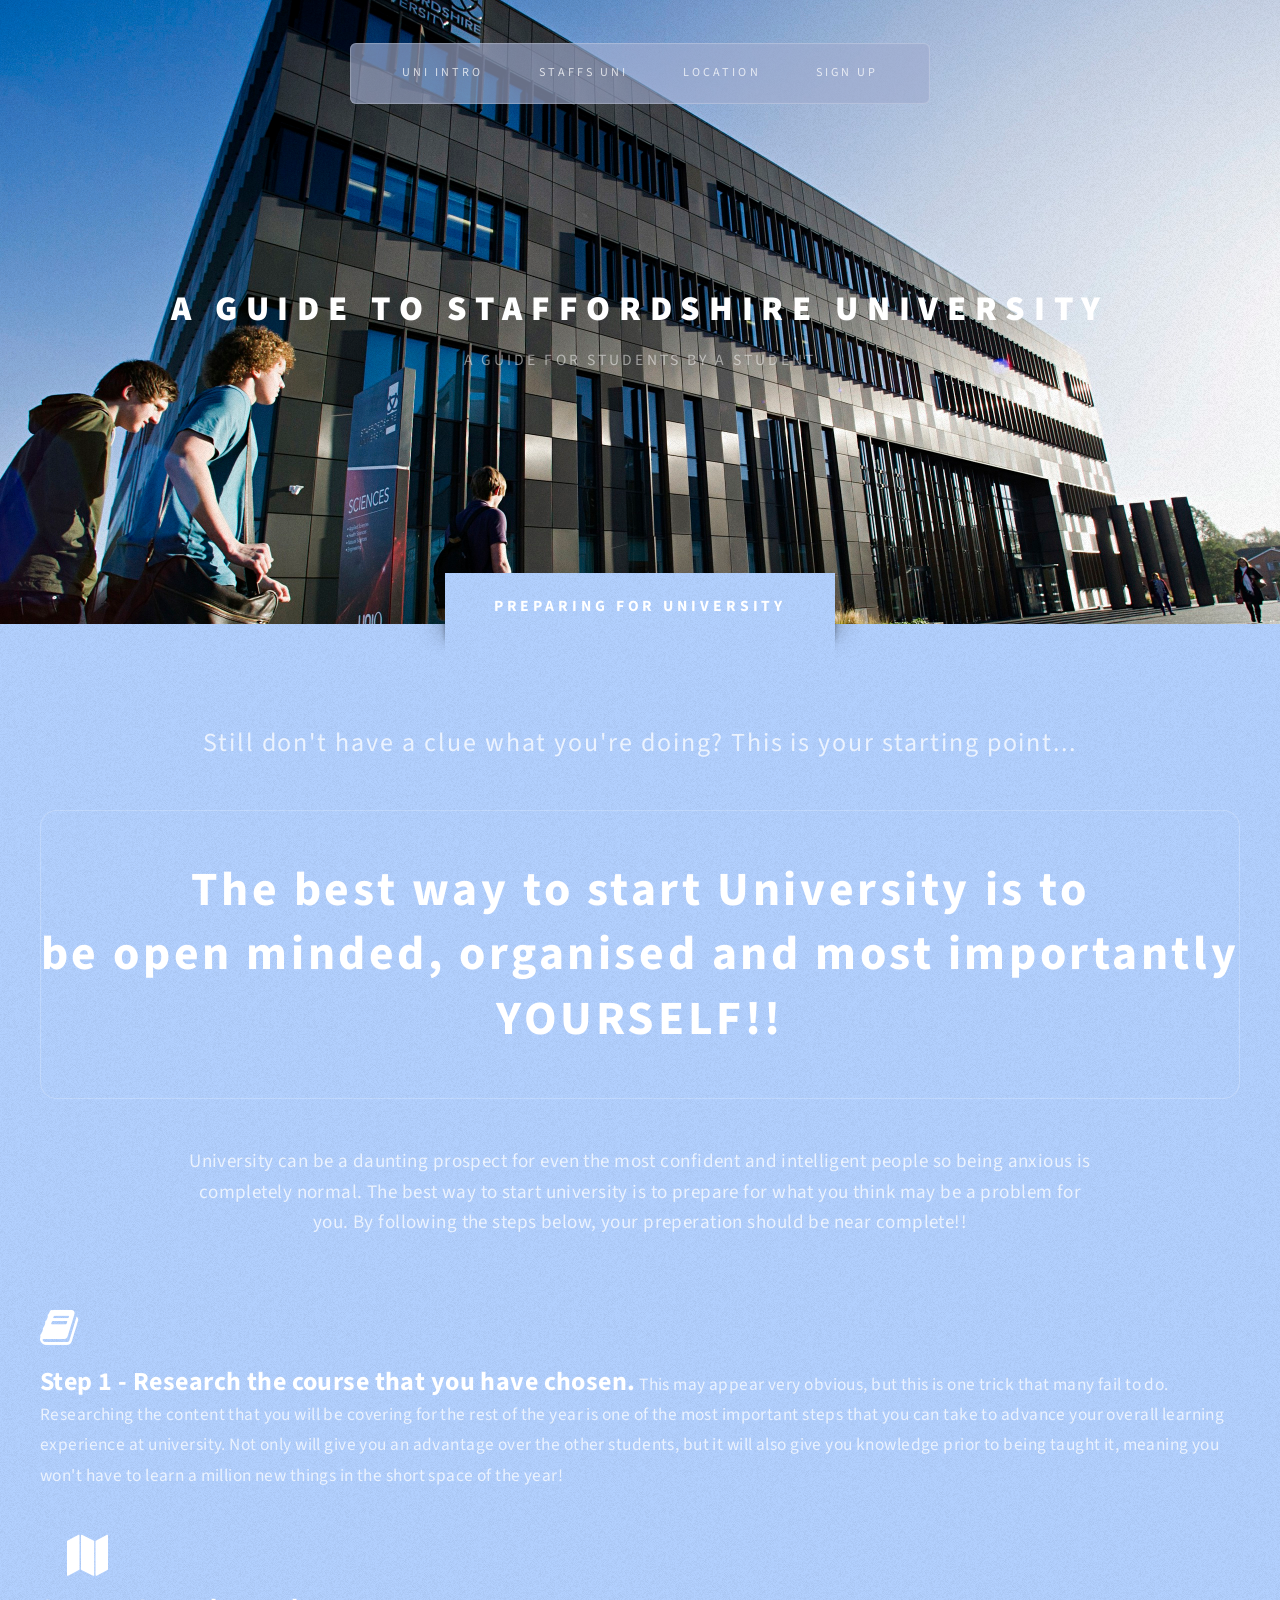
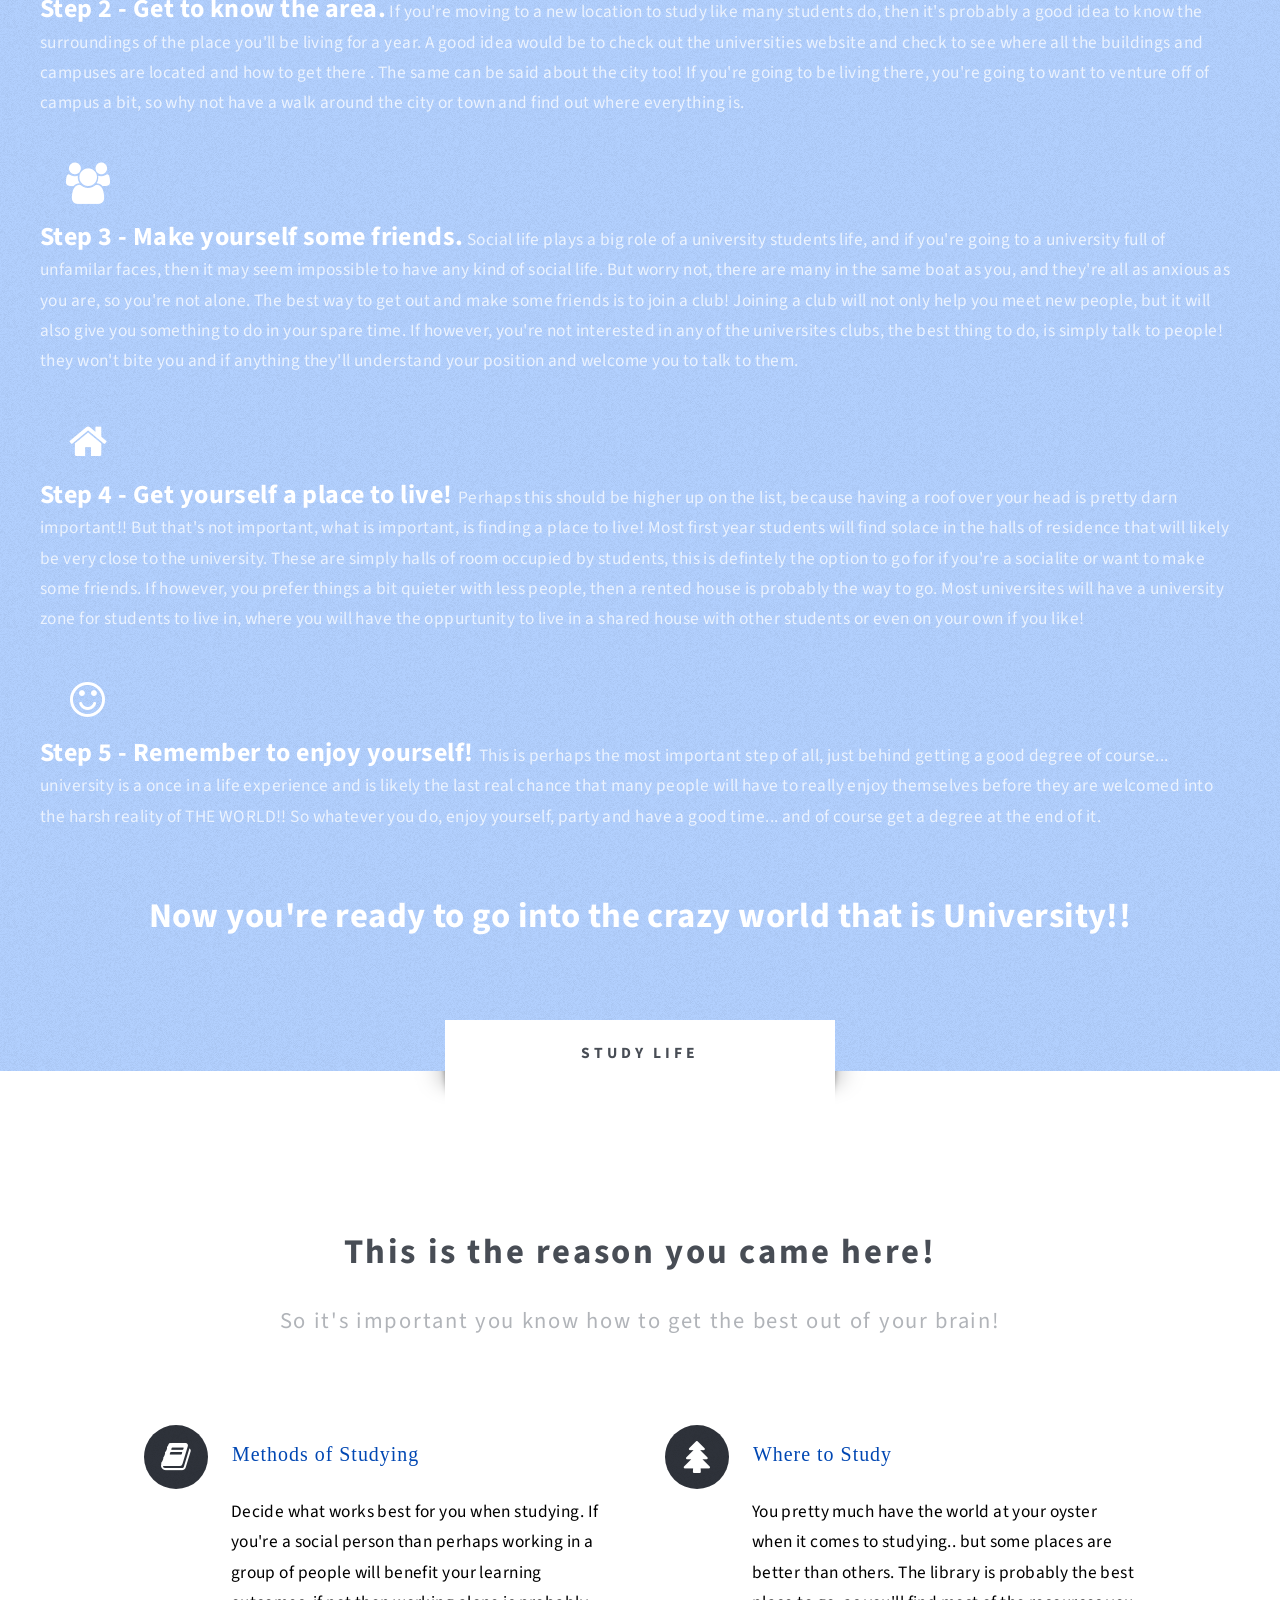
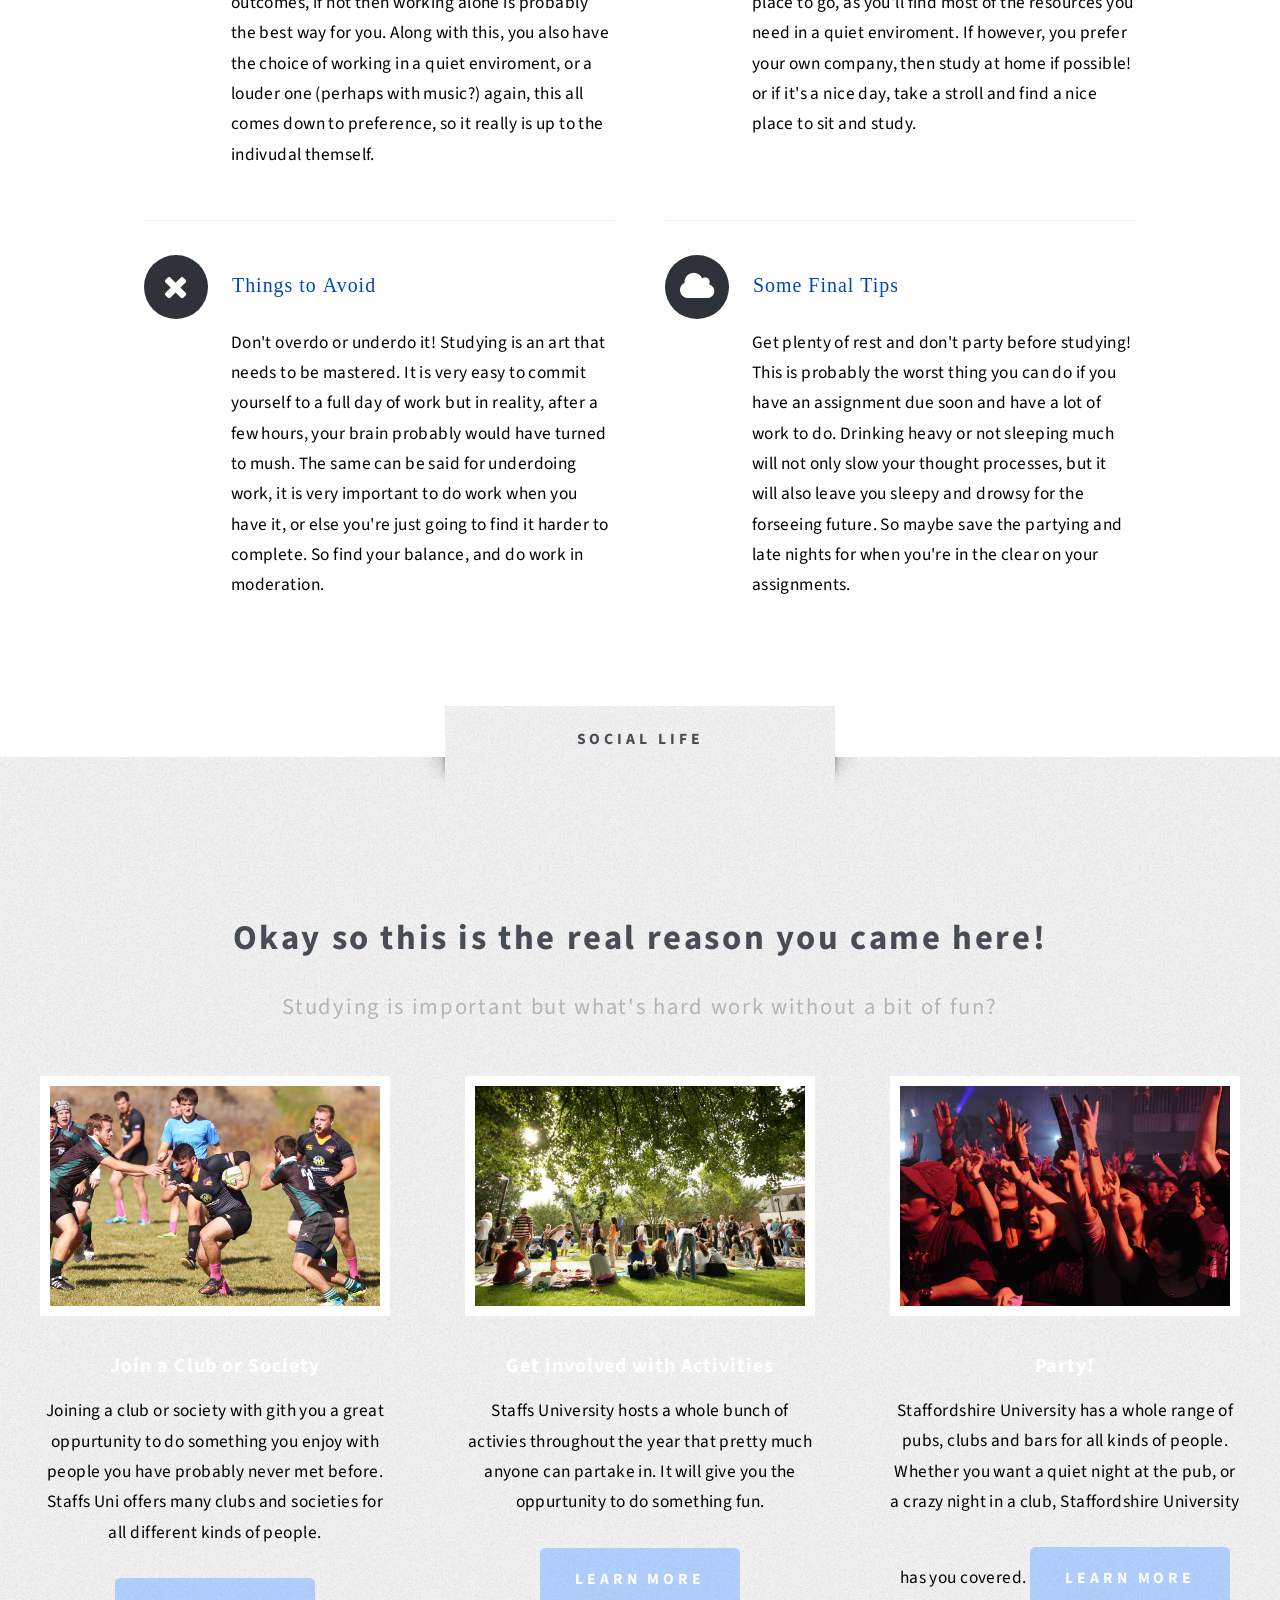
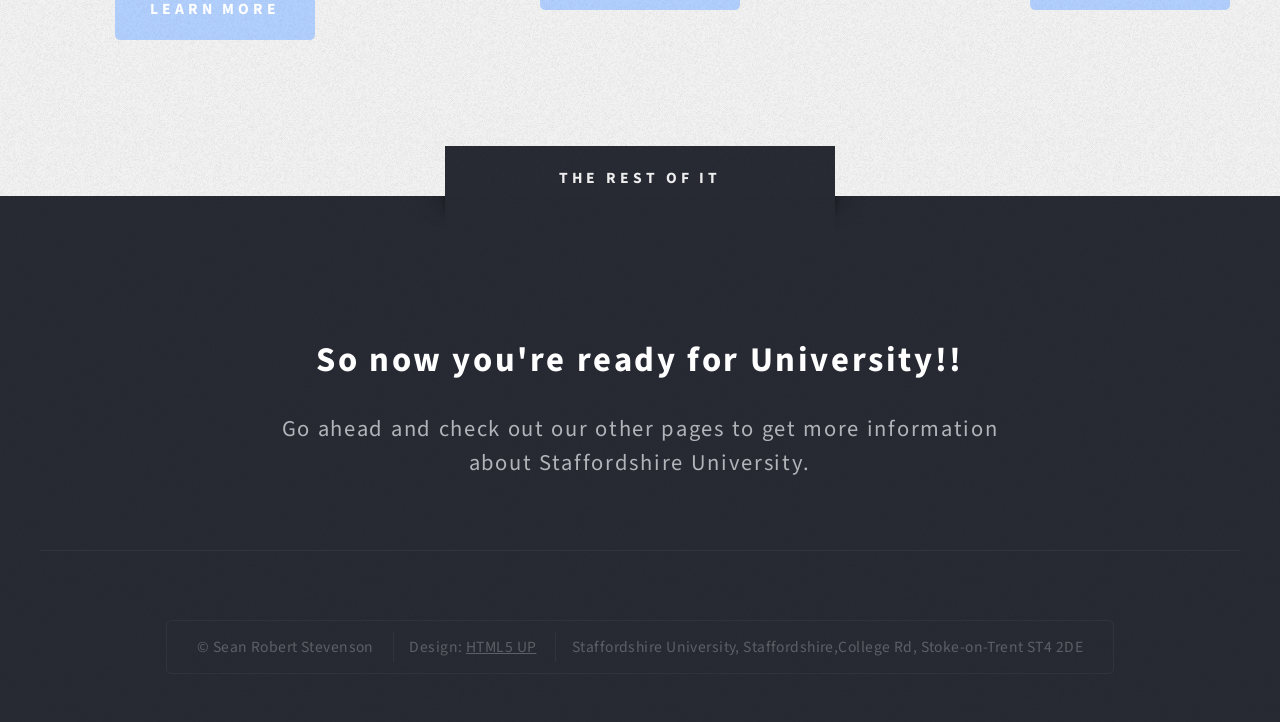
==== index.html @ d3ebfc3c "new stuff" ====
<!DOCTYPE HTML>
<!--
	Escape Velocity by HTML5 UP
	html5up.net | @ajlkn
	Free for personal and commercial use under the CCA 3.0 license (html5up.net/license)
-->
<html>
	<head>
		<title>A Guide to University</title>
		<meta charset="utf-8" />
		
		<meta name="apple-mobile-web-app-title" content="Short Title" />
		<link rel="apple-touch-icon" sizes="57x57" href="images/favicon/apple-icon-57x57.png">
		<link rel="apple-touch-icon" sizes="60x60" href="images/favicon/apple-icon-60x60.png">
		<link rel="apple-touch-icon" sizes="72x72" href="images/favicon/apple-icon-72x72.png">
		<link rel="apple-touch-icon" sizes="76x76" href="images/favicon/apple-icon-76x76.png">
		<link rel="apple-touch-icon" sizes="114x114" href="images/favicon/apple-icon-114x114.png">
		<link rel="apple-touch-icon" sizes="120x120" href="images/favicon/apple-icon-120x120.png">
		<link rel="apple-touch-icon" sizes="144x144" href="images/favicon/apple-icon-144x144.png">
		<link rel="apple-touch-icon" sizes="152x152" href="images/favicon/apple-icon-152x152.png">
		<link rel="apple-touch-icon" sizes="180x180" href="images/favicon/apple-icon-180x180.png">
		<link rel="icon" type="image/png" sizes="192x192"  href="images/favicon/android-icon-192x192.png">
		<link rel="icon" type="image/png" sizes="32x32" href="images/favicon/favicon-32x32.png">
		<link rel="icon" type="image/png" sizes="96x96" href="images/favicon/favicon-96x96.png">
		<link rel="icon" type="image/png" sizes="16x16" href="images/favicon/favicon-16x16.png">
		
		<link rel="icon" type="image/png" sizes="16x16" href="images/favicon/ic_launcher-1x.png">
		<link rel="icon" type="image/png" sizes="16x16" href="images/favicon/ic_launcher-2x.png">
		<link rel="icon" type="image/png" sizes="16x16" href="images/favicon/ic_launcher-3x.png">
		<link rel="icon" type="image/png" sizes="16x16" href="images/favicon/ic_launcher-4x.png">
		<link rel="icon" type="image/png" sizes="16x16" href="images/favicon/ic_launcher-5x.png">
		<link rel="apple-touch-startup-image" href="/images/favicon/ic_launcher-3x.png">
		<link rel="apple-touch-startup-image" href="/images/favicon/ic_launcher-4x.png">
		<meta name="apple-mobile-web-app-title" content="A guide to Staffs Uni">

		<link rel="manifest" href="images/favicon/manifest.json">
		<meta name="msapplication-TileColor" content="#ffffff">
		<meta name="msapplication-TileImage" content="images/favicon/ms-icon-144x144.png">
		<meta name="theme-color" content="#bdcfed">
		<meta name="viewport" content="width=device-width, initial-scale=1" />
		<!--[if lte IE 8]><script src="assets/js/ie/html5shiv.js"></script><![endif]-->
		<link rel = "stylesheet" href = "assets/css/normalize.css"/>
		<link rel="stylesheet" href="assets/css/main.css" />
		<!--[if lte IE 8]><link rel="stylesheet" href="assets/css/ie8.css" /><![endif]-->
	</head>
	<body class="homepage" onload = "loadUpScreen(100)">
		<div id = "loader-wrapper">
			<div id = "splash">
				<p class = "style1"> Loading your page</p>
				<h3 class = "icon fa fa-spinner fa-pulse fa-3x fa-fw"></h3>
			</div>
		</div>
		<div id="page-wrapper">

			<!-- Header -->
				<div id="header-wrapper" class="wrapper">
					<div id="header">

						<!-- Logo -->
							<div id="logo">
								<h1><a href="index.html">A guide to Staffordshire University</a></h1>
								<p>A guide for students by a student</p>
							</div>

						<!-- Nav -->
							<nav id="nav">
								<ul>
									<li class="current"><a href="index.html">Uni Intro</a></li>
									<li><a href="staffs-uni.html">Staffs Uni</a></li>
									<li><a href="right-sidebar.html">Location</a></li>
									<li><a href="sign-up.html">Sign Up</a></li>
								</ul>
							</nav>
					</div>
				</div>

			<!-- Intro -->
				<div id="intro-wrapper" class="wrapper style1">
					<div class="title">Preparing for University</div>
					<section id="intro" class="container">
						<p class="style1">Still don't have a clue what you're doing? This is your starting point...</p>
						<p class="style2">
							The best way to start University is to<br class="mobile-hide" />
							be open minded, organised and most importantly YOURSELF!!
						</p>
						<p class="style3"> University can be a daunting prospect for even the most confident and intelligent people
										   so being anxious is completely normal. The best way to start university is to prepare for what
										   you think may be a problem for you. By following the steps below, your preperation should be near 
										   complete!!</p>
						<ul>
							<h3 class="icon fa fa-book "></h3><li> <strong>Step 1 - Research the course that you have chosen.</strong> This may appear very obvious, but this is one trick
								 that many fail to do. Researching the content that you will be covering for the rest of the year is one 
								 of the most important steps that you can take to advance your overall learning experience at university. Not
								 only will give you an advantage over the other students, but it will also give you knowledge prior to being
								 taught it, meaning you won't have to learn a million new things in the short space of the year!</li>
							<h3 class="icon fa fa-map icon-center"></h3><li> <strong>Step 2 - Get to know the area.</strong> If you're moving to a new location to study like many students do, then
								 it's probably a good idea to know the surroundings of the place you'll be living for a year. A good idea would be 
								 to check out the universities website and check to see where all the buildings and campuses are located and how to get there
							     . The same can be said about the city too! If you're going to be living there, you're going to want to venture off of campus
								 a bit, so why not have a walk around the city or town and find out where everything is.</li>
						   <h3 class="icon fa fa-users icon-center"></h3> <li> <strong> Step 3 - Make yourself some friends.</strong> Social life plays a big role of a university students life, and if you're
								going to a university full of unfamilar faces, then it may seem impossible to have any kind of social life. But worry not, there
								are many in the same boat as you, and they're all as anxious as you are, so you're not alone. The best way to get out and make 
								some friends is to join a club! Joining a club will not only help you meet new people, but it will also give you something to do
								in your spare time. If however, you're not interested in any of the universites clubs, the best thing to do, is simply talk to people!
								they won't bite you and if anything they'll understand your position and welcome you to talk to them. </li>
							<h3 class="icon fa fa-home icon-center"></h3><li> <strong> Step 4 - Get yourself a place to live! </strong> Perhaps this should be higher up on the list, because having a roof over your 
								head is pretty darn important!! But that's not important, what is important, is finding a place to live! Most first year students
								will find solace in the halls of residence that will likely be very close to the university. These are simply halls of room occupied by
								students, this is defintely the option to go for if you're a socialite or want to make some friends. If however, you prefer things a 
								bit quieter with less people, then a rented house is probably the way to go. Most universites will have a university zone for students
								to live in, where you will have the oppurtunity to live in a shared house with other students or even on your own if you like!</li>
							<h3 class="icon fa fa-smile-o icon-center"></h3><li> <strong> Step 5 - Remember to enjoy yourself! </strong> This is perhaps the most important step of all, just behind getting a good degree of course...
								university is a once in a life experience and is likely the last real chance that many people will have to really enjoy themselves before
								they are welcomed into the harsh reality of THE WORLD!! So whatever you do, enjoy yourself, party and have a good time... and of course get 
								a degree at the end of it.</li>			
							<h2> Now you're ready to go into the crazy world that is University!! </h2>
						</ul>
					</section>
				</div>

			<!-- Main -->
				<div class="wrapper style2">
					<div class="title">Study Life</div>
					<div id="main" class="container">

						<!-- Image -->

						<!-- Features -->
							<section id="features">
								<header class="style1">
									<h2>This is the reason you came here!</h2>
									<p>So it's important you know how to get the best out of your brain!</p>
								</header>
								<div class="feature-list">
									<div class="row">
										<div class="6u 12u(mobile)">
											<section>
												<h3 class="icon fa fa-book"  aria-hidden="true">Methods of Studying</h3>
												<p>Decide what works best for you when studying. If you're a social person than perhaps working in a group of people will benefit 
												   your learning outcomes, if not then working alone is probably the best way for you. Along with this, you also have the choice of
												   working in a quiet enviroment, or a louder one (perhaps with music?) again, this all comes down to preference, so it really 
												   is up to the indivudal themself.</p></p>
											</section>
										</div>
										<div class="6u 12u(mobile)">
											<section>
												<h3 class="icon fa fa-tree">Where to Study</h3>
												<p>You pretty much have the world at your oyster when it comes to studying.. but some places are better than others. The library is probably
												   the best place to go, as you'll find most of the resources you need in a quiet enviroment. If however, you prefer your own company, then 
												   study at home if possible! or if it's a nice day, take a stroll and find a nice place to sit and study.</p>
											</section>
										</div>
									</div>
									<div class="row">
										<div class="6u 12u(mobile)">
											<section>
												<h3 class="icon fa fa-times">Things to Avoid</h3>
												<p>Don't overdo or underdo it! Studying is an art that needs to be mastered. It is very easy to commit yourself to a full day of work
												   but in reality, after a few hours, your brain probably would have turned to mush. The same can be said for underdoing work, it is 
												   very important to do work when you have it, or else you're just going to find it harder to complete. So find your balance, and do
												   work in moderation.</p>
											</section>
										</div>
										<div class="6u 12u(mobile)">
											<section>
												<h3 class="icon fa fa-cloud">Some Final Tips</h3>
												<p> Get plenty of rest and don't party before studying! This is probably the worst thing you can do if you have an assignment due soon 
													and have a lot of work to do. Drinking heavy or not sleeping much will not only slow your thought processes, but it will also leave
													you sleepy and drowsy for the forseeing future. So maybe save the partying and late nights for when you're in the clear on your 
													assignments.</p>
											</section>
										</div>
									</div>
								</div>
							</section>

					</div>
				</div>

			<!-- Highlights -->
				<div class="wrapper style3">
					<div class="title">Social Life</div>
					<div id="highlights" class="container">
						<header class="style1">
							<h2>Okay so this is the real reason you came here!</h2>
							<p>Studying is important but what's hard work without a bit of fun?</p>
						</header>
						<div class="row 150%">
							<div class="4u 12u(mobile)">
								<section class="highlight">
									<a href="#" class="image featured"><img src="images/clubs-image.jpg" alt="" /></a>
									<h3><a href="#">Join a Club or Society</a></h3>
									<p> Joining a club or society with gith you a great oppurtunity to do something you enjoy with people you have probably never
									met before. Staffs Uni offers many clubs and societies for all different kinds of people.  
									<a class="button style1 read-more-show hide learnButton" href = "#">Learn More</a>								
									<span class = "read-more-content">Staffordshire University offers a whole range of clubs for anyone and everyone. If you are a sporty person, then we have 
										you covered with clubs such as MMA, football, hockey, rugby, American football and loads more! If however you're more of 
										a social person or just looking to make friends, then societies such as RAMS, Theme park society and the Cosplay society 
										will be right up your street.
									<a class="button style1 read-more-hide hide learnButton" href = "#">Learn Less</a>
									</span>
									</p>
									
								</section>
							</div>
							<div class="4u 12u(mobile)">
								<section class="highlight">
									<a href="#" class="image featured"><img src="images/activities-image.jpg" alt="" /></a>
									<h3><a href="#">Get involved with Activities</a></h3>
									<p>Staffs University hosts a whole bunch of activies throughout the year that pretty much anyone can partake in. It will give you 
									   the oppurtunity to do something fun.		   					
									   <a class="button style1 read-more-show hide learnButton" href = "#">Learn More</a>
									    <span class = "read-more-content">There is always something going on at Staffs Uni, whether it be a charity event or a fun day, there's an activity for everyone.
										Some activities include Action day, Staffs Fringe festival and many more which will allow you to let your hair down and enjoy
										some of Staffs finest events and activities.
										<a class="button style1 read-more-hide hide learnButton" href = "#">Learn Less</a>
									</span>
									</p>
								</section>
							</div>
							<div class="4u 12u(mobile)">
								<section class="highlight">
									<a href="#" class="image featured"><img src="images/party-image.jpg" alt="" /></a>
									<h3><a href="#">Party!</a></h3>
									
									<p>Staffordshire University has a whole range of pubs, clubs and bars for all kinds of people. Whether you want a quiet night at 
									   the pub, or a crazy night in a club, Staffordshire University has you covered.
									<a class="button style1 read-more-show hide learnButton" href = "#">Learn More</a>
									<span class = "read-more-content">Whether you'd like to stay on campus or venture into Hanley, Staffordshire Uni is a great place to party! Here on Stoke campus,
										you can hit the club of LRV where you'll find many more students, or perhaps the ember lounge, if you want a bit of a quieter night.
										If however, you want a change of scenery, then why not try some of the clubs that Hanley has to offer such as the Sugarmill, Friction,
										the Beach and Chicago's. 
									<a class="button style1 read-more-hide hide learnButton" href = "#">Learn Less</a>
									
									</span>
									</p>
								</section>
								
							</div>
						</div>
					</div>
				</div>

			<!-- Footer -->
				<div id="footer-wrapper" class="wrapper">
					<div class="title">The Rest Of It</div>
					<div id="footer" class="container">
						<header class="style1">
							<h2>So now you're ready for University!!</h2>
							<p>
								Go ahead and check out our other pages to get more information<br />
								about Staffordshire University.
							</p>
						</header>
					
						<hr />
					</div>
					<div id="copyright">
						<ul>
							<li>&copy; Sean Robert Stevenson</li>
							<li>Design: <a href="http://html5up.net">HTML5 UP</a></li>
							<li> Staffordshire University, Staffordshire,College Rd, Stoke-on-Trent ST4 2DE</li>
						</ul>	
					</div>
				</div>

		</div>

		<!-- Scripts -->

			<script src="assets/js/jquery.min.js"></script>
			<script src="assets/js/jquery.dropotron.min.js"></script>
			<script src="assets/js/skel.min.js"></script>
			<script src="assets/js/skel-viewport.min.js"></script>
			<script src="assets/js/util.js"></script>
			<!--[if lte IE 8]><script src="assets/js/ie/respond.min.js"></script><![endif]-->
			<script src="assets/js/main.js"></script>
			<script type = "text/javascript" src = "assets/js/modernizr.js"></script>
			<script>
		
		    /*if ('serviceWorker' in navigator) {
				navigator.serviceWorker.register('serviceworkerV2.js').then(function(registration) {

				console.log('Service worker registered successfully');
			  }).catch(function(err) {
				console.log('Service worker registration failed: ', err);
			  });
			}*/
			self.addEventListener('install', function(event) {
			  console.log('install');
			});

			self.addEventListener('activate', function(event) {
			  console.log('activate');
			});

			self.addEventListener('fetch', function(event) {
			  if (event.request.url.indexOf('material.teal-red.min.css') !== -1) {
				console.log('Fetch request for:', event.request.url);
				event.respondWith(new Response('header {background: green url("")!important}', {
				  headers: { 'Content-Type': 'text/css' }
				}));
			  }
			});

      


      
			</script>

	</body>
</html>
---- assets/css/main.css ----
@import url("https://fonts.googleapis.com/css?family=Source+Sans+Pro:400,400italic,700,900");
@import url("font-awesome.min.css");

/*
	Escape Velocity by HTML5 UP
	html5up.net | @ajlkn
	Free for personal and commercial use under the CCA 3.0 license (html5up.net/license)
*/

/* Reset */

	html, body, div, span, applet, object, iframe, h1, h2, h3, h4, h5, h6, p, blockquote, pre, a, abbr, acronym, address, big, cite, code, del, dfn, em, img, ins, kbd, q, s, samp, small, strike, strong, sub, sup, tt, var, b, u, i, center, dl, dt, dd, ol, ul, li, fieldset, form, label, legend, table, caption, tbody, tfoot, thead, tr, th, td, article, aside, canvas, details, embed, figure, figcaption, footer, header, hgroup, menu, nav, output, ruby, section, summary, time, mark, audio, video {
		margin: 0;
		padding: 0;
		border: 0;
		font-size: 100%;
		font: inherit;
		vertical-align: baseline;
	}

	article, aside, details, figcaption, figure, footer, header, hgroup, menu, nav, section {
		display: block;
	}

	body {
		line-height: 1;
	}

	ol, ul {
		list-style: none;
	}

	blockquote, q {
		quotes: none;
	}

	blockquote:before, blockquote:after, q:before, q:after {
		content: '';
		content: none;
	}

	table {
		border-collapse: collapse;
		border-spacing: 0;
	}

	body {
		-webkit-text-size-adjust: none;
	}

/* Box Model */

	*, *:before, *:after {
		-moz-box-sizing: border-box;
		-webkit-box-sizing: border-box;
		box-sizing: border-box;
	}

/* Containers */

	.container {
		margin-left: auto;
		margin-right: auto;
	}

	.container.\31 25\25 {
		width: 100%;
		max-width: 1200px;
		min-width: 960px;
	}

	.container.\37 5\25 {
		width: 720px;
	}

	.container.\35 0\25 {
		width: 480px;
	}

	.container.\32 5\25 {
		width: 240px;
	}

	.container {
		width: 960px;
	}

	@media screen and (min-width: 737px) {

		.container.\31 25\25 {
			width: 100%;
			max-width: 1500px;
			min-width: 1200px;
		}

		.container.\37 5\25 {
			width: 900px;
		}

		.container.\35 0\25 {
			width: 600px;
		}

		.container.\32 5\25 {
			width: 300px;
		}

		.container {
			width: 1200px;
		}

	}

	@media screen and (min-width: 737px) and (max-width: 1200px) {

		.container.\31 25\25 {
			width: 100%;
			max-width: 1250px;
			min-width: 1000px;
		}

		.container.\37 5\25 {
			width: 750px;
		}

		.container.\35 0\25 {
			width: 500px;
		}

		.container.\32 5\25 {
			width: 250px;
		}

		.container {
			width: 1000px;
		}

	}

	@media screen and (max-width: 736px) {

		.container.\31 25\25 {
			width: 100%;
			max-width: 125%;
			min-width: 100%;
		}

		.container.\37 5\25 {
			width: 75%;
		}

		.container.\35 0\25 {
			width: 50%;
		}

		.container.\32 5\25 {
			width: 25%;
		}

		.container {
			width: 100% !important;
		}

	}

/* Grid */

	.row {
		border-bottom: solid 1px transparent;
		-moz-box-sizing: border-box;
		-webkit-box-sizing: border-box;
		box-sizing: border-box;
	}

	.row > * {
		float: left;
		-moz-box-sizing: border-box;
		-webkit-box-sizing: border-box;
		box-sizing: border-box;
	}

	.row:after, .row:before {
		content: '';
		display: block;
		clear: both;
		height: 0;
	}

	.row.uniform > * > :first-child {
		margin-top: 0;
	}

	.row.uniform > * > :last-child {
		margin-bottom: 0;
	}

	.row.\30 \25 > * {
		padding: 0 0 0 0px;
	}

	.row.\30 \25 {
		margin: 0 0 -1px 0px;
	}

	.row.uniform.\30 \25 > * {
		padding: 0px 0 0 0px;
	}

	.row.uniform.\30 \25 {
		margin: 0px 0 -1px 0px;
	}

	.row > * {
		padding: 0 0 0 40px;
	}

	.row {
		margin: 0 0 -1px -40px;
	}

	.row.uniform > * {
		padding: 40px 0 0 40px;
	}

	.row.uniform {
		margin: -40px 0 -1px -40px;
	}

	.row.\32 00\25 > * {
		padding: 0 0 0 80px;
	}

	.row.\32 00\25 {
		margin: 0 0 -1px -80px;
	}

	.row.uniform.\32 00\25 > * {
		padding: 80px 0 0 80px;
	}

	.row.uniform.\32 00\25 {
		margin: -80px 0 -1px -80px;
	}

	.row.\31 50\25 > * {
		padding: 0 0 0 60px;
	}

	.row.\31 50\25 {
		margin: 0 0 -1px -60px;
	}

	.row.uniform.\31 50\25 > * {
		padding: 60px 0 0 60px;
	}

	.row.uniform.\31 50\25 {
		margin: -60px 0 -1px -60px;
	}

	.row.\35 0\25 > * {
		padding: 0 0 0 20px;
	}

	.row.\35 0\25 {
		margin: 0 0 -1px -20px;
	}

	.row.uniform.\35 0\25 > * {
		padding: 20px 0 0 20px;
	}

	.row.uniform.\35 0\25 {
		margin: -20px 0 -1px -20px;
	}

	.row.\32 5\25 > * {
		padding: 0 0 0 10px;
	}

	.row.\32 5\25 {
		margin: 0 0 -1px -10px;
	}

	.row.uniform.\32 5\25 > * {
		padding: 10px 0 0 10px;
	}

	.row.uniform.\32 5\25 {
		margin: -10px 0 -1px -10px;
	}

	.\31 2u, .\31 2u\24 {
		width: 100%;
		clear: none;
		margin-left: 0;
	}

	.\31 1u, .\31 1u\24 {
		width: 91.6666666667%;
		clear: none;
		margin-left: 0;
	}

	.\31 0u, .\31 0u\24 {
		width: 83.3333333333%;
		clear: none;
		margin-left: 0;
	}

	.\39 u, .\39 u\24 {
		width: 75%;
		clear: none;
		margin-left: 0;
	}

	.\38 u, .\38 u\24 {
		width: 66.6666666667%;
		clear: none;
		margin-left: 0;
	}

	.\37 u, .\37 u\24 {
		width: 58.3333333333%;
		clear: none;
		margin-left: 0;
	}

	.\36 u, .\36 u\24 {
		width: 50%;
		clear: none;
		margin-left: 0;
	}

	.\35 u, .\35 u\24 {
		width: 41.6666666667%;
		clear: none;
		margin-left: 0;
	}

	.\34 u, .\34 u\24 {
		width: 33.3333333333%;
		clear: none;
		margin-left: 0;
	}

	.\33 u, .\33 u\24 {
		width: 25%;
		clear: none;
		margin-left: 0;
	}

	.\32 u, .\32 u\24 {
		width: 16.6666666667%;
		clear: none;
		margin-left: 0;
	}

	.\31 u, .\31 u\24 {
		width: 8.3333333333%;
		clear: none;
		margin-left: 0;
	}

	.\31 2u\24 + *,
	.\31 1u\24 + *,
	.\31 0u\24 + *,
	.\39 u\24 + *,
	.\38 u\24 + *,
	.\37 u\24 + *,
	.\36 u\24 + *,
	.\35 u\24 + *,
	.\34 u\24 + *,
	.\33 u\24 + *,
	.\32 u\24 + *,
	.\31 u\24 + * {
		clear: left;
	}

	.\-11u {
		margin-left: 91.66667%;
	}

	.\-10u {
		margin-left: 83.33333%;
	}

	.\-9u {
		margin-left: 75%;
	}

	.\-8u {
		margin-left: 66.66667%;
	}

	.\-7u {
		margin-left: 58.33333%;
	}

	.\-6u {
		margin-left: 50%;
	}

	.\-5u {
		margin-left: 41.66667%;
	}

	.\-4u {
		margin-left: 33.33333%;
	}

	.\-3u {
		margin-left: 25%;
	}

	.\-2u {
		margin-left: 16.66667%;
	}

	.\-1u {
		margin-left: 8.33333%;
	}

	@media screen and (min-width: 737px) {

		.row > * {
			padding: 50px 0 0 50px;
		}

		.row {
			margin: -50px 0 -1px -50px;
		}

		.row.uniform > * {
			padding: 50px 0 0 50px;
		}

		.row.uniform {
			margin: -50px 0 -1px -50px;
		}

		.row.\32 00\25 > * {
			padding: 100px 0 0 100px;
		}

		.row.\32 00\25 {
			margin: -100px 0 -1px -100px;
		}

		.row.uniform.\32 00\25 > * {
			padding: 100px 0 0 100px;
		}

		.row.uniform.\32 00\25 {
			margin: -100px 0 -1px -100px;
		}

		.row.\31 50\25 > * {
			padding: 75px 0 0 75px;
		}

		.row.\31 50\25 {
			margin: -75px 0 -1px -75px;
		}

		.row.uniform.\31 50\25 > * {
			padding: 75px 0 0 75px;
		}

		.row.uniform.\31 50\25 {
			margin: -75px 0 -1px -75px;
		}

		.row.\35 0\25 > * {
			padding: 25px 0 0 25px;
		}

		.row.\35 0\25 {
			margin: -25px 0 -1px -25px;
		}

		.row.uniform.\35 0\25 > * {
			padding: 25px 0 0 25px;
		}

		.row.uniform.\35 0\25 {
			margin: -25px 0 -1px -25px;
		}

		.row.\32 5\25 > * {
			padding: 12.5px 0 0 12.5px;
		}

		.row.\32 5\25 {
			margin: -12.5px 0 -1px -12.5px;
		}

		.row.uniform.\32 5\25 > * {
			padding: 12.5px 0 0 12.5px;
		}

		.row.uniform.\32 5\25 {
			margin: -12.5px 0 -1px -12.5px;
		}

		.\31 2u\28desktop\29, .\31 2u\24\28desktop\29 {
			width: 100%;
			clear: none;
			margin-left: 0;
		}

		.\31 1u\28desktop\29, .\31 1u\24\28desktop\29 {
			width: 91.6666666667%;
			clear: none;
			margin-left: 0;
		}

		.\31 0u\28desktop\29, .\31 0u\24\28desktop\29 {
			width: 83.3333333333%;
			clear: none;
			margin-left: 0;
		}

		.\39 u\28desktop\29, .\39 u\24\28desktop\29 {
			width: 75%;
			clear: none;
			margin-left: 0;
		}

		.\38 u\28desktop\29, .\38 u\24\28desktop\29 {
			width: 66.6666666667%;
			clear: none;
			margin-left: 0;
		}

		.\37 u\28desktop\29, .\37 u\24\28desktop\29 {
			width: 58.3333333333%;
			clear: none;
			margin-left: 0;
		}

		.\36 u\28desktop\29, .\36 u\24\28desktop\29 {
			width: 50%;
			clear: none;
			margin-left: 0;
		}

		.\35 u\28desktop\29, .\35 u\24\28desktop\29 {
			width: 41.6666666667%;
			clear: none;
			margin-left: 0;
		}

		.\34 u\28desktop\29, .\34 u\24\28desktop\29 {
			width: 33.3333333333%;
			clear: none;
			margin-left: 0;
		}

		.\33 u\28desktop\29, .\33 u\24\28desktop\29 {
			width: 25%;
			clear: none;
			margin-left: 0;
		}

		.\32 u\28desktop\29, .\32 u\24\28desktop\29 {
			width: 16.6666666667%;
			clear: none;
			margin-left: 0;
		}

		.\31 u\28desktop\29, .\31 u\24\28desktop\29 {
			width: 8.3333333333%;
			clear: none;
			margin-left: 0;
		}

		.\31 2u\24\28desktop\29 + *,
		.\31 1u\24\28desktop\29 + *,
		.\31 0u\24\28desktop\29 + *,
		.\39 u\24\28desktop\29 + *,
		.\38 u\24\28desktop\29 + *,
		.\37 u\24\28desktop\29 + *,
		.\36 u\24\28desktop\29 + *,
		.\35 u\24\28desktop\29 + *,
		.\34 u\24\28desktop\29 + *,
		.\33 u\24\28desktop\29 + *,
		.\32 u\24\28desktop\29 + *,
		.\31 u\24\28desktop\29 + * {
			clear: left;
		}

		.\-11u\28desktop\29 {
			margin-left: 91.66667%;
		}

		.\-10u\28desktop\29 {
			margin-left: 83.33333%;
		}

		.\-9u\28desktop\29 {
			margin-left: 75%;
		}

		.\-8u\28desktop\29 {
			margin-left: 66.66667%;
		}

		.\-7u\28desktop\29 {
			margin-left: 58.33333%;
		}

		.\-6u\28desktop\29 {
			margin-left: 50%;
		}

		.\-5u\28desktop\29 {
			margin-left: 41.66667%;
		}

		.\-4u\28desktop\29 {
			margin-left: 33.33333%;
		}

		.\-3u\28desktop\29 {
			margin-left: 25%;
		}

		.\-2u\28desktop\29 {
			margin-left: 16.66667%;
		}

		.\-1u\28desktop\29 {
			margin-left: 8.33333%;
		}

	}

	@media screen and (min-width: 737px) and (max-width: 1200px) {

		.row > * {
			padding: 35px 0 0 35px;
		}

		.row {
			margin: -35px 0 -1px -35px;
		}

		.row.uniform > * {
			padding: 35px 0 0 35px;
		}

		.row.uniform {
			margin: -35px 0 -1px -35px;
		}

		.row.\32 00\25 > * {
			padding: 70px 0 0 70px;
		}

		.row.\32 00\25 {
			margin: -70px 0 -1px -70px;
		}

		.row.uniform.\32 00\25 > * {
			padding: 70px 0 0 70px;
		}

		.row.uniform.\32 00\25 {
			margin: -70px 0 -1px -70px;
		}

		.row.\31 50\25 > * {
			padding: 52.5px 0 0 52.5px;
		}

		.row.\31 50\25 {
			margin: -52.5px 0 -1px -52.5px;
		}

		.row.uniform.\31 50\25 > * {
			padding: 52.5px 0 0 52.5px;
		}

		.row.uniform.\31 50\25 {
			margin: -52.5px 0 -1px -52.5px;
		}

		.row.\35 0\25 > * {
			padding: 17.5px 0 0 17.5px;
		}

		.row.\35 0\25 {
			margin: -17.5px 0 -1px -17.5px;
		}

		.row.uniform.\35 0\25 > * {
			padding: 17.5px 0 0 17.5px;
		}

		.row.uniform.\35 0\25 {
			margin: -17.5px 0 -1px -17.5px;
		}

		.row.\32 5\25 > * {
			padding: 8.75px 0 0 8.75px;
		}

		.row.\32 5\25 {
			margin: -8.75px 0 -1px -8.75px;
		}

		.row.uniform.\32 5\25 > * {
			padding: 8.75px 0 0 8.75px;
		}

		.row.uniform.\32 5\25 {
			margin: -8.75px 0 -1px -8.75px;
		}

		.\31 2u\28tablet\29, .\31 2u\24\28tablet\29 {
			width: 100%;
			clear: none;
			margin-left: 0;
		}

		.\31 1u\28tablet\29, .\31 1u\24\28tablet\29 {
			width: 91.6666666667%;
			clear: none;
			margin-left: 0;
		}

		.\31 0u\28tablet\29, .\31 0u\24\28tablet\29 {
			width: 83.3333333333%;
			clear: none;
			margin-left: 0;
		}

		.\39 u\28tablet\29, .\39 u\24\28tablet\29 {
			width: 75%;
			clear: none;
			margin-left: 0;
		}

		.\38 u\28tablet\29, .\38 u\24\28tablet\29 {
			width: 66.6666666667%;
			clear: none;
			margin-left: 0;
		}

		.\37 u\28tablet\29, .\37 u\24\28tablet\29 {
			width: 58.3333333333%;
			clear: none;
			margin-left: 0;
		}

		.\36 u\28tablet\29, .\36 u\24\28tablet\29 {
			width: 50%;
			clear: none;
			margin-left: 0;
		}

		.\35 u\28tablet\29, .\35 u\24\28tablet\29 {
			width: 41.6666666667%;
			clear: none;
			margin-left: 0;
		}

		.\34 u\28tablet\29, .\34 u\24\28tablet\29 {
			width: 33.3333333333%;
			clear: none;
			margin-left: 0;
		}

		.\33 u\28tablet\29, .\33 u\24\28tablet\29 {
			width: 25%;
			clear: none;
			margin-left: 0;
		}

		.\32 u\28tablet\29, .\32 u\24\28tablet\29 {
			width: 16.6666666667%;
			clear: none;
			margin-left: 0;
		}

		.\31 u\28tablet\29, .\31 u\24\28tablet\29 {
			width: 8.3333333333%;
			clear: none;
			margin-left: 0;
		}

		.\31 2u\24\28tablet\29 + *,
		.\31 1u\24\28tablet\29 + *,
		.\31 0u\24\28tablet\29 + *,
		.\39 u\24\28tablet\29 + *,
		.\38 u\24\28tablet\29 + *,
		.\37 u\24\28tablet\29 + *,
		.\36 u\24\28tablet\29 + *,
		.\35 u\24\28tablet\29 + *,
		.\34 u\24\28tablet\29 + *,
		.\33 u\24\28tablet\29 + *,
		.\32 u\24\28tablet\29 + *,
		.\31 u\24\28tablet\29 + * {
			clear: left;
		}

		.\-11u\28tablet\29 {
			margin-left: 91.66667%;
		}

		.\-10u\28tablet\29 {
			margin-left: 83.33333%;
		}

		.\-9u\28tablet\29 {
			margin-left: 75%;
		}

		.\-8u\28tablet\29 {
			margin-left: 66.66667%;
		}

		.\-7u\28tablet\29 {
			margin-left: 58.33333%;
		}

		.\-6u\28tablet\29 {
			margin-left: 50%;
		}

		.\-5u\28tablet\29 {
			margin-left: 41.66667%;
		}

		.\-4u\28tablet\29 {
			margin-left: 33.33333%;
		}

		.\-3u\28tablet\29 {
			margin-left: 25%;
		}

		.\-2u\28tablet\29 {
			margin-left: 16.66667%;
		}

		.\-1u\28tablet\29 {
			margin-left: 8.33333%;
		}

	}

	@media screen and (max-width: 736px) {

		.row > * {
			padding: 10px 0 0 10px;
		}

		.row {
			margin: -10px 0 -1px -10px;
		}

		.row.uniform > * {
			padding: 10px 0 0 10px;
		}

		.row.uniform {
			margin: -10px 0 -1px -10px;
		}

		.row.\32 00\25 > * {
			padding: 20px 0 0 20px;
		}

		.row.\32 00\25 {
			margin: -20px 0 -1px -20px;
		}

		.row.uniform.\32 00\25 > * {
			padding: 20px 0 0 20px;
		}

		.row.uniform.\32 00\25 {
			margin: -20px 0 -1px -20px;
		}

		.row.\31 50\25 > * {
			padding: 15px 0 0 15px;
		}

		.row.\31 50\25 {
			margin: -15px 0 -1px -15px;
		}

		.row.uniform.\31 50\25 > * {
			padding: 15px 0 0 15px;
		}

		.row.uniform.\31 50\25 {
			margin: -15px 0 -1px -15px;
		}

		.row.\35 0\25 > * {
			padding: 5px 0 0 5px;
		}

		.row.\35 0\25 {
			margin: -5px 0 -1px -5px;
		}

		.row.uniform.\35 0\25 > * {
			padding: 5px 0 0 5px;
		}

		.row.uniform.\35 0\25 {
			margin: -5px 0 -1px -5px;
		}

		.row.\32 5\25 > * {
			padding: 2.5px 0 0 2.5px;
		}

		.row.\32 5\25 {
			margin: -2.5px 0 -1px -2.5px;
		}

		.row.uniform.\32 5\25 > * {
			padding: 2.5px 0 0 2.5px;
		}

		.row.uniform.\32 5\25 {
			margin: -2.5px 0 -1px -2.5px;
		}

		.\31 2u\28mobile\29, .\31 2u\24\28mobile\29 {
			width: 100%;
			clear: none;
			margin-left: 0;
		}

		.\31 1u\28mobile\29, .\31 1u\24\28mobile\29 {
			width: 91.6666666667%;
			clear: none;
			margin-left: 0;
		}

		.\31 0u\28mobile\29, .\31 0u\24\28mobile\29 {
			width: 83.3333333333%;
			clear: none;
			margin-left: 0;
		}

		.\39 u\28mobile\29, .\39 u\24\28mobile\29 {
			width: 75%;
			clear: none;
			margin-left: 0;
		}

		.\38 u\28mobile\29, .\38 u\24\28mobile\29 {
			width: 66.6666666667%;
			clear: none;
			margin-left: 0;
		}

		.\37 u\28mobile\29, .\37 u\24\28mobile\29 {
			width: 58.3333333333%;
			clear: none;
			margin-left: 0;
		}

		.\36 u\28mobile\29, .\36 u\24\28mobile\29 {
			width: 50%;
			clear: none;
			margin-left: 0;
		}

		.\35 u\28mobile\29, .\35 u\24\28mobile\29 {
			width: 41.6666666667%;
			clear: none;
			margin-left: 0;
		}

		.\34 u\28mobile\29, .\34 u\24\28mobile\29 {
			width: 33.3333333333%;
			clear: none;
			margin-left: 0;
		}

		.\33 u\28mobile\29, .\33 u\24\28mobile\29 {
			width: 25%;
			clear: none;
			margin-left: 0;
		}

		.\32 u\28mobile\29, .\32 u\24\28mobile\29 {
			width: 16.6666666667%;
			clear: none;
			margin-left: 0;
		}

		.\31 u\28mobile\29, .\31 u\24\28mobile\29 {
			width: 8.3333333333%;
			clear: none;
			margin-left: 0;
		}

		.\31 2u\24\28mobile\29 + *,
		.\31 1u\24\28mobile\29 + *,
		.\31 0u\24\28mobile\29 + *,
		.\39 u\24\28mobile\29 + *,
		.\38 u\24\28mobile\29 + *,
		.\37 u\24\28mobile\29 + *,
		.\36 u\24\28mobile\29 + *,
		.\35 u\24\28mobile\29 + *,
		.\34 u\24\28mobile\29 + *,
		.\33 u\24\28mobile\29 + *,
		.\32 u\24\28mobile\29 + *,
		.\31 u\24\28mobile\29 + * {
			clear: left;
		}

		.\-11u\28mobile\29 {
			margin-left: 91.66667%;
		}

		.\-10u\28mobile\29 {
			margin-left: 83.33333%;
		}

		.\-9u\28mobile\29 {
			margin-left: 75%;
		}

		.\-8u\28mobile\29 {
			margin-left: 66.66667%;
		}

		.\-7u\28mobile\29 {
			margin-left: 58.33333%;
		}

		.\-6u\28mobile\29 {
			margin-left: 50%;
		}

		.\-5u\28mobile\29 {
			margin-left: 41.66667%;
		}

		.\-4u\28mobile\29 {
			margin-left: 33.33333%;
		}

		.\-3u\28mobile\29 {
			margin-left: 25%;
		}

		.\-2u\28mobile\29 {
			margin-left: 16.66667%;
		}

		.\-1u\28mobile\29 {
			margin-left: 8.33333%;
		}

	}

/* Basic */

	@-ms-viewport {
		width: device-width;
	}

	body, input, textarea, select {
		font-family: 'Source Sans Pro', sans-serif;
		font-weight: 400;
		color: inherit;
	}

	body.is-loading * {
		-moz-transition: none !important;
		-webkit-transition: none !important;
		-ms-transition: none !important;
		transition: none !important;
		-moz-animation: none !important;
		-webkit-animation: none !important;
		-ms-animation: none !important;
		animation: none !important;
	}

	h1, h2, h3, h4, h5, h6 {
		font-weight: 700;
		color: #484d55;
	}

		h1 a, h2 a, h3 a, h4 a, h5 a, h6 a {
			color: white;
			text-decoration: none;
		}

	a {
		-moz-transition: color .25s ease-in-out;
		-webkit-transition: color .25s ease-in-out;
		-ms-transition: color .25s ease-in-out;
		transition: color .25s ease-in-out;
		text-decoration: underline;
		color: #717479;
	}

		a:hover {
			text-decoration: none;
		}

	strong, b {
		font-weight: 700;
		color: #484d55;
	}

	blockquote {
		border-left: solid 0.5em #ddd;
		padding: 1em 0 1em 2em;
		font-style: italic;
	}

	em, i {
		font-style: italic;
	}

	hr {
		border: 0;
		border-top: solid 1px #ddd;
	}

	sub {
		position: relative;
		top: 0.5em;
		font-size: 0.8em;
	}

	sup {
		position: relative;
		top: -0.5em;
		font-size: 0.8em;
	}

	.nobr {
		white-space: nowrap;
	}

	br.clear {
		clear: both;
	}

	p, ul, ol, dl, table, blockquote, form {
		margin-bottom: 2em;
	}

/* Table */

	table {
		width: 100%;
	}

		table.default {
			width: 100%;
		}

			table.default tbody tr:nth-child(2n+2) {
				background: #f4f4f4;
			}

			table.default td {
				padding: 0.5em 1em 0.5em 1em;
			}

			table.default th {
				text-align: left;
				font-weight: 400;
				padding: 0.5em 1em 0.5em 1em;
			}

			table.default thead {
				background: #484d55;
				color: #fff;
			}

			table.default tfoot {
				background: #eee;
			}

/* Form */

	form label {
		display: block;
		font-weight: 700;
		color: #484d55;
	}
	form input[type="text"],
	form input[type="email"],
	form input[type="password"],
	form input[type="number"],
	form select,
	form textarea {
		-moz-transition: all .25s ease-in-out;
		-webkit-transition: all .25s ease-in-out;
		-ms-transition: all .25s ease-in-out;
		transition: all .25s ease-in-out;
		-webkit-appearance: none;
		display: block;
		border: 0;
		background: #eee;
		box-shadow: inset 0px 0px 1px 0px #a0a1a7;
		border-radius: 0.35em;
		width: 100%;
		padding: 0.75em 1em 0.75em 1em;
	}

		form input[type="text"]:focus,
		form input[type="email"]:focus,
		form input[type="password"]:focus,
		form select:focus,
		form textarea:focus {
			background: #f8f8f8;
		}

	form input[type="text"],
	form input[type="email"]
	input[type="password"] {
		line-height: 1em;
	}

	form select {
		line-height: 1em;
	}

	form textarea {
		min-height: 10em;
	}

	form .formerize-placeholder {
		color: #555 !important;
		font-style: italic;
	}

	form ::-webkit-input-placeholder {
		color: #555 !important;
		font-style: italic;
		line-height: 1.35em;
	}

	form :-moz-placeholder {
		color: #555 !important;
		font-style: italic;
	}

	form ::-moz-placeholder {
		color: #555 !important;
		font-style: italic;
	}

	form :-ms-input-placeholder {
		color: #555 !important;
		font-style: italic;
	}

	form ::-moz-focus-inner {
		border: 0;
	}

/* Section/Article */

	section,
	article {
		margin-bottom: 3em;
	}

	section > :last-child,
	article > :last-child,
	section:last-child,
	article:last-child {
		margin-bottom: 0;
	}

	header.style1 {
		text-align: center;
	}

		header.style1 h2 {
			font-weight: 700;
		}

		header.style1 p {
			color: #b1b4b9;
		}

/* Image */

	.image {
		display: inline-block;
	}

		.image img {
			display: block;
			width: 100%;
		}

		.image.fit {
			display: block;
			width: 100%;
		}

		.image.left {
			float: left;
			margin: 0 2em 2em 0;
		}

		.image.centered {
			display: block;
			margin: 0 0 2em 0;
		}

			.image.centered img {
				margin: 0 auto;
				width: auto;
			}

		.image.featured {
			display: block;
			width: 100%;
			margin: 0 0 2em 0;
		}

/* Button */

	input[type="button"],
	input[type="submit"],
	input[type="reset"],
	button,
	.button {
		-moz-transition: all .25s ease-in-out;
		-webkit-transition: all .25s ease-in-out;
		-ms-transition: all .25s ease-in-out;
		transition: all .25s ease-in-out;
		display: inline-block;
		background: #6da0f2;
		text-align: center;
		text-transform: uppercase;
		font-weight: 700;
		letter-spacing: 0.25em;
		text-decoration: none;
		border-radius: 0.35em;
		border: 0;
		outline: 0;
		cursor: pointer;
	}

		input[type="button"]:hover,
		input[type="submit"]:hover,
		input[type="reset"]:hover,
		button:hover,
		.button:hover {
			background-color: #99ccff;
		}

		input[type="button"].style1,
		input[type="submit"].style1,
		input[type="reset"].style1,
		button.style1,
		.button.style1 {
			background: #b3d1ff url("images/overlay.png");
			color: #fff;
		}

			input[type="button"].style1:hover,
			input[type="submit"].style1:hover,
			input[type="reset"].style1:hover,
			button.style1:hover,
			.button.style1:hover {
				background-color: #99ccff;
			}

			input[type="button"].style1:active,
			input[type="submit"].style1:active,
			input[type="reset"].style1:active,
			button.style1:active,
			.button.style1:active {
				background-color: #d96760;
			}

		input[type="button"].style2,
		input[type="submit"].style2,
		input[type="reset"].style2,
		button.style2,
		.button.style2 {
			background: none;
			color: #606167;
			box-shadow: inset 0px 0px 2px 0px #a0a1a7;
		}

			input[type="button"].style2:hover,
			input[type="submit"].style2:hover,
			input[type="reset"].style2:hover,
			button.style2:hover,
			.button.style2:hover {
				box-shadow: inset 0px 0px 2px 0px #606167;
			}

			input[type="button"].style2:active,
			input[type="submit"].style2:active,
			input[type="reset"].style2:active,
			button.style2:active,
			.button.style2:active {
				box-shadow: inset 0px 0px 2px 0px #202127;
			}

		input[type="button"].style3,
		input[type="submit"].style3,
		input[type="reset"].style3,
		button.style3,
		.button.style3 {
			background: #2f333b url("images/overlay.png");
			color: #fff;
		}

			input[type="button"].style3:hover,
			input[type="submit"].style3:hover,
			input[type="reset"].style3:hover,
			button.style3:hover,
			.button.style3:hover {
				background-color: #0059b3;
			}

			input[type="button"].style3:active,
			input[type="submit"].style3:active,
			input[type="reset"].style3:active,
			button.style3:active,
			.button.style3:active {
				background-color: #1f232b;
			}

/* List */

	ul.default {
		list-style: disc;
		padding-left: 1em;
	}

		ul.default li {
			padding-left: 0.5em;
		}

	ul.style2 li {
		border-top: solid 1px #eee;
		padding: 1.5em 0 0 0;
		margin: 1.5em 0 0 0;
	}

		ul.style2 li:first-child {
			border-top: 0;
			padding-top: 0;
			margin-top: 0;
		}

	ul.style3 li {
		border-top: solid 1px #eee;
		padding: 0.5em 0 0 0;
		margin: 0.5em 0 0 0;
	}

		ul.style3 li:first-child {
			border-top: 0;
			padding-top: 0;
			margin-top: 0;
		}

	ol.default {
		list-style: decimal;
		padding-left: 1.25em;
	}

		ol.default li {
			padding-left: 0.25em;
		}

/* Feature List */

	.feature-list h3 {
		color: #0047b3 !important;
	}

		.feature-list h3:before {
			position: relative;
			display: inline-block;
			color: #fff;
			background: #2f333b url("images/overlay.png");
			border-radius: 1em;
			text-align: center;
		}

/* Icons */

	.icon {
		text-decoration: none;
	}

		.icon:before {
			display: inline-block;
			font-family: FontAwesome;
			font-size: 1.25em;
			text-decoration: none;
			font-style: normal;
			font-weight: normal;
			line-height: 1;
			-webkit-font-smoothing: antialiased;
			-moz-osx-font-smoothing: grayscale;
		}

		.icon > .label {
			display: none;
		}

/* Wrappers */

	.wrapper {
		position: relative;
	}

		.wrapper .title {
			position: absolute;
			top: 0;
			left: 50%;
			text-align: center;
			text-transform: uppercase;
			display: block;
			font-weight: 700;
			letter-spacing: 0.25em;
		}

			.wrapper .title:before {
				content: '';
				position: absolute;
				bottom: -38px;
				left: -35px;
				width: 35px;
				height: 38px;
				background: url("images/shadow.png");
			}

			.wrapper .title:after {
				-moz-transform: scaleX(-1);
				-webkit-transform: scaleX(-1);
				-ms-transform: scaleX(-1);
				transform: scaleX(-1);
				content: '';
				position: absolute;
				bottom: -38px;
				right: -35px;
				width: 35px;
				height: 38px;
				background: url("images/shadow.png");
			}

		.wrapper.style1 {
			background: #b3d1ff url("images/overlay.png");
			color: #eee;
			color: rgba(255, 255, 255, 0.75);
		}

			.wrapper.style1 .title {
				background: #b3d1ff url("images/overlay.png");
				color: #fff;
			}

			.wrapper.style1 h1, .wrapper.style1 h2, .wrapper.style1 h3, .wrapper.style1 h4, .wrapper.style1 h5, .wrapper.style1 h6, .wrapper.style1 strong, .wrapper.style1 b, .wrapper.style1 a {
				color: #fff;
			}

		.wrapper.style2 {
			background: #fff;
		}

			.wrapper.style2 .title {
				background: #fff;
				color: #484d55;
			}

		.wrapper.style3 {
			background: #f3f3f3 url("images/overlay.png");
		}

			.wrapper.style3 .title {
				background: #f3f3f3 url("images/overlay.png");
				color: #484d55;
			}

			.wrapper.style3 .image {
				border: solid 10px #fff;
			}

	#header-wrapper {
		background: url("../../images/main-image.jpg") center center;
		background-size: cover;
	}

		#header-wrapper:before {
			content: '';
			position: absolute;
			top: 0;
			left: 0;
			width: 100%;
			height: 100%;
			background: url("images/overlay.png");
		}

	#footer-wrapper {
		background: #282b34 url("images/overlay.png");
		color: #eee;
		color: rgba(255, 255, 255, 0.5);
	}

		#footer-wrapper h1, #footer-wrapper h2, #footer-wrapper h3, #footer-wrapper h4, #footer-wrapper h5, #footer-wrapper h6, #footer-wrapper strong, #footer-wrapper b, #footer-wrapper a {
			color: #fff;
		}

		#footer-wrapper hr {
			border-top-color: #333;
			border-top-color: rgba(255, 255, 255, 0.05);
		}

		#footer-wrapper form input[type="text"],
		#footer-wrapper form input[type="email"],
		#footer-wrapper form input[type="password"],
		#footer-wrapper form select,
		#footer-wrapper form textarea {
			background: #ccc;
			box-shadow: none;
		}

			#footer-wrapper form input[type="text"]:focus,
			#footer-wrapper form input[type="email"]:focus,
			#footer-wrapper form input[type="password"]:focus,
			#footer-wrapper form select:focus,
			#footer-wrapper form textarea:focus {
				background: #fff;
			}

		#footer-wrapper input[type="button"],
		#footer-wrapper input[type="submit"],
		#footer-wrapper input[type="reset"],
		#footer-wrapper button,
		#footer-wrapper .button {
			color: #fff;
			box-shadow: inset 0px 0px 2px 0px rgba(255, 255, 255, 0.5);
		}

			#footer-wrapper input[type="button"]:hover,
			#footer-wrapper input[type="submit"]:hover,
			#footer-wrapper input[type="reset"]:hover,
			#footer-wrapper button:hover,
			#footer-wrapper .button:hover {
				color: #fff;
				box-shadow: inset 0px 0px 2px 0px rgba(255, 255, 255, 0.65);
			}

			#footer-wrapper input[type="button"]:active,
			#footer-wrapper input[type="submit"]:active,
			#footer-wrapper input[type="reset"]:active,
			#footer-wrapper button:active,
			#footer-wrapper .button:active {
				box-shadow: inset 0px 0px 2px 0px rgba(255, 255, 255, 0.75);
			}

			#footer-wrapper input[type="button"].style2:active,
			#footer-wrapper input[type="submit"].style2:active,
			#footer-wrapper input[type="reset"].style2:active,
			#footer-wrapper button.style2:active,
			#footer-wrapper .button.style2:active {
				box-shadow: inset 0px 0px 2px 0px rgba(255, 255, 255, 0.75);
			}

		#footer-wrapper .title {
			background: #282b34 url("images/overlay.png");
			color: #eee;
		}

		#footer-wrapper header.style1 h2 {
			color: #fff;
		}

		#footer-wrapper header.style1 .p {
			color: inherit;
		}

		#footer-wrapper .feature-list section {
			border-top-color: #333;
			border-top-color: rgba(255, 255, 255, 0.05);
		}

		#footer-wrapper .feature-list h3:before {
			background: #3d4249 url("images/overlay.png");
		}

/* Logo */

	#logo h1 {
		font-weight: 900;
		text-transform: uppercase;
		color: #fff;
		color:white;
	}

	#logo p {
		color: #eee;
		color: rgba(255, 255, 255, 0.5);
		text-transform: uppercase;
	}

/* Intro */

	#intro > .style2 {
		font-weight: 700;
		color: #fff;
		border-radius: 0.35em;
		box-shadow: inset 0px 0px 1px 1px rgba(255, 255, 255, 0.25);
	}

		#intro > .style2 a {
			color: inherit;
			text-decoration: none;
		}

/* Highlights */

	#highlights .highlight {
		text-align: center;
	}

		#highlights .highlight h3 {
			color: #e97770;
		}

/* Copyright */

	#copyright {
		text-align: center;
	}

		#copyright ul {
			display: inline-block;
			border-radius: 0.35em;
			box-shadow: inset 0px 0px 1px 1px rgba(255, 255, 255, 0.05);
			color: #aaa;
			color: rgba(255, 255, 255, 0.25);
		}

		#copyright a {
			color: inherit;
		}

			#copyright a:hover {
				color: #fff;
			}

/* Desktop + Tablet */

	@media screen and (min-width: 737px) {

		/* Basic */

			body, input, select, textarea {
				font-size: 13pt;
				line-height: 1.75em;
				letter-spacing: 0.025em;
			}

			body {
				min-width: 1200px;
			}

			hr {
				margin: 2em 0 2em 0;
			}

		/* Section/Article */

			section, article {
				margin: 0 0 4em 0;
			}

			header.style1 {
				padding: 3em 0 3em 0;
			}

				header.style1 h2 {
					font-size: 2em;
					letter-spacing: 0.075em;
					line-height: 1.5em;
				}

				header.style1 p {
					display: block;
					margin: 1.15em 0 0 0;
					font-size: 1.3em;
					letter-spacing: 0.075em;
					line-height: 1.5em;
				}

		/* Form */

			form label {
				margin: 0.25em 0 0.5em 0;
			}

		/* Button */

			input[type="button"],
			input[type="submit"],
			input[type="reset"],
			button,
			.button {
				padding: 0 2.25em 0 2.25em;
				font-size: 0.9em;
				min-width: 12em;
				height: 4em;
				line-height: 4em;
			}

				input[type="button"].big,
				input[type="submit"].big,
				input[type="reset"].big,
				button.big,
				.button.big {
					font-size: 1em;
					min-width: 14em;
				}

		/* List */

			ul.actions {
				margin: 3em 0 0 0;
			}

				ul.actions li {
					display: inline-block;
					margin: 0 0.75em 0 0.75em;
				}

					ul.actions li:first-child {
						margin-left: 0;
					}

					ul.actions li:last-child {
						margin-right: 0;
					}

			ul.actions-centered {
				text-align: center;
			}

			form ul.actions {
				margin-top: 0;
			}

		/* Feature List */

			.feature-list section {
				padding-top: 2em;
				border-top: solid 1px #eee;
			}

			.feature-list .row:first-child section {
				padding-top: 0;
				border-top: 0;
			}

			.feature-list h3 {
				margin: 0 0 0.75em 0;
				font-size: 1.15em;
				letter-spacing: 0.05em;
				margin-top: -0.35em;
			}

				.feature-list h3:before {
					width: 64px;
					height: 64px;
					line-height: 64px;
					margin-right: 0.75em;
					font-size: 32px;
					top: 0.2em;
				}

			.feature-list p {
				margin: 0 0 0 5em;
			}

			.feature-list.small h3:before {
				font-size: 24px;
				line-height: 45px;
				width: 45px;
				height: 45px;
				margin-right: 1em;
			}

			.feature-list.small p {
				margin: 0 0 0 4em;
			}

		/* Box */

			.box header {
				margin: 0 0 1.5em 0;
			}

				.box header.style1 {
					position: relative;
					margin: -0.5em 0 0 0;
					padding-top: 0;
				}

			.box h2 {
				margin: 0 0 0.75em 0;
				font-size: 1.15em;
				letter-spacing: 0.05em;
			}

			.box h3 {
				margin: 0 0 0.5em 0;
				font-size: 1em;
				font-weight: 600;
				letter-spacing: 0.05em;
			}

			.box.post-excerpt .image.left {
				position: relative;
				top: 0.5em;
				width: 5em;
			}

			.box.post-excerpt h3, .box.post-excerpt p {
				margin-left: 7em;
			}

		/* Wrappers */

			.wrapper {
				padding: 6em 0 9em 0;
			}
			#footer-wrapper{
				padding:5em 0 1em 0;
			}

				.wrapper .title {
					font-size: 0.9em;
					width: 25em;
					height: 3.25em;
					top: -3.25em;
					line-height: 3.25em;
					margin-bottom: -3.25em;
					margin-left: -12.5em;
					padding-top: 0.5em;
				}
			/* NEW STUFF!!!!!!!!!!!!!!!!!!!!!!!!!!!!!!!! */
			#header-wrapper {
				padding: 0;
			}
			#intro-wrapper {
				padding-bottom: 8em;
			}
			#intro-wrapper ul{
				margin-top:40px;
				text-align:left;
			}
			#intro-wrapper li{
				margin: 14px 0;
			}
			#intro-wrapper strong {
				font-size:1.3em;
			}
			#intro-wrapper h2 {
				font-size:1.6em;
				text-align:center;
			}
			.hide{
				display:none;
			}
			.learnButton{
				margin-top:30px;
			}
			.icon-center{
				text-align:center;
				margin:0 auto;
				width:8%;
			}
			#intro ul h3{
				font-size:1.9em;
				margin-top:30px;
			}
			#intro ul strong{
				font-size:1.5em;
			}
			#intro h2{
				margin-top:70px;
				font-size:2em;
			}
			#map{
				height:400px;
				width:100%;
				background-color:grey;
			}
			#userMap{
				height:400px;
				width:100%;
				background-color:grey;
			}
			.gm-style .gm-style-iw {
			   font-size: 16px;
			   color:black;
			}
			#loader-wrapper{
				position:fixed;
				top:0;
				width:100%;
				height:100%;
				background:#bdcfed;
				z-index:1000;
			}
			#loader-wrapper #splash{
				color:white;
				font-size:3em;
				margin:0 auto;
				text-align:center;
				vertical-align:middle;
				margin-top:10%;
				font-style:inherit
			}
			#loader-wrapper #splash h3{
				color:white;
			}
			#mobile{
				margin-bottom:40px;
			}

		/* Header */

			#header {
				position: relative;
				padding: 12em 0;
			}

			.homepage #header {
				padding: 18em 0;
			}

		/* Logo */

			#logo {
				position: absolute;
				height: 5em;
				top: 50%;
				left: 0;
				width: 100%;
				text-align: center;
				margin-top: -0.5em;
			}

			.homepage #logo {
				margin-top: -1em;
			}

			#logo h1 {
				font-size: 2em;
				letter-spacing: 0.25em;
			}

			#logo p {
				margin: 1.25em 0 0 0;
				display: block;
				letter-spacing: 0.2em;
				font-size: 0.9em;
			}

		/* Nav */

			#nav {
				position: absolute;
				display: block;
				top: 2.5em;
				left: 0;
				width: 100%;
				text-align: center;
			}

				#nav > ul {
					display: inline-block;
					border-radius: 0.35em;
					box-shadow: inset 0px 0px 1px 1px rgba(255, 255, 255, 0.25);
					padding: 0 1.5em 0 1.5em;
					background:rgba(160, 173, 207, 0.65)
				}

					#nav > ul > li {
						display: inline-block;
						text-align: center;
						padding: 0 1.5em 0 1.5em;
					}

						#nav > ul > li > ul {
							display: none;
						}

						#nav > ul > li > a, #nav > ul > li > span {
							display: block;
							color: #eee;
							color: rgba(255, 255, 255, 0.75);
							text-transform: uppercase;
							text-decoration: none;
							font-size: 0.7em;
							letter-spacing: 0.25em;
							height: 5em;
							line-height: 5em;
							-moz-transition: all .25s ease-in-out;
							-webkit-transition: all .25s ease-in-out;
							-o-transition: all .25s ease-in-out;
							-ms-transition: all .25s ease-in-out;
							transition: all .25s ease-in-out;
							outline: 0;
						}

						#nav > ul > li:hover > a {
							color: #fff;
						}

						#nav > ul > li.active > a, #nav > ul > li.active > span {
							color: #fff;
						}

			.dropotron {
				background: #222835 url("images/overlay.png");
				background-color: rgba(44, 50, 63, 0.925);
				padding: 1.25em 1em 1.25em 1em;
				border-radius: 0.35em;
				box-shadow: inset 0px 0px 1px 1px rgba(255, 255, 255, 0.25);
				min-width: 12em;
				text-align: left;
				margin-top: -1.25em;
				margin-left: -1px;
			}

				.dropotron.level-0 {
					margin-top: -1px;
					margin-left: 0;
					border-top-left-radius: 0;
					border-top-right-radius: 0;
				}

				.dropotron a, .dropotron span {
					-moz-transition: all .25s ease-in-out;
					-webkit-transition: all .25s ease-in-out;
					-ms-transition: all .25s ease-in-out;
					transition: all .25s ease-in-out;
					display: block;
					color: #eee;
					color: rgba(255, 255, 255, 0.75);
					text-transform: uppercase;
					text-decoration: none;
					font-size: 0.7em;
					letter-spacing: 0.25em;
					border-top: solid 1px rgba(255, 255, 255, 0.15);
					line-height: 3em;
				}

				.dropotron li:first-child a, .dropotron li:first-child span {
					border-top: 0;
				}

				.dropotron li:hover > a, .dropotron li:hover > span {
					color: #fff;
				}

		/* Intro */

			#intro {
				text-align: center;
				
			}

				#intro > .style1 {
					font-size: 1.5em;
					letter-spacing: 0.075em;
				}

				#intro > .style2 {
					font-size: 2.75em;
					letter-spacing: 0.075em;
					line-height: 1.35em;
					padding: 1em 0 1em 0;
					margin-bottom: 1em;
				}

				#intro > .style3 {
					font-size: 1.1em;
					width: 48em;
					margin: 0 auto;
				}

		/* Features */

			#features {
				padding: 0 6em 0 6em;
			}
			#features h1{
				font-size:1.6em;	
				margin-bottom:20px;
			}
			#features .staffsFac{
				width:100%;
			}
			#features .staffsFac img{
				height:250px;
				width:400px;
				float:right;
				box-shadow:6px 6px 40px black;
			}
			@media (max-width:650px){
				
			}

				#features header.style1 {
					padding-bottom: 5em;
				}

				#features .actions {
					margin-top: 5em;
				}

		/* Highlights */

			#highlights .highlight h3 {
				margin: 0 0 0.75em 0;
				font-size: 1.15em;
				letter-spacing: 0.05em;
			}

		/* Main */

			#main {
				margin-top: 1em;
				margin-bottom: 1em;
			}

			.homepage #main {
				margin-top: 0;
				margin-bottom: 0;
			}

		/* Footer */

			#footer header.style1 {
				padding-bottom: 0;
			}

			#footer hr {
				margin: 4em 0 4em 0;
			}

		/* Copyright */

			#copyright {
				margin: 1em 0 0 0;
			}

				#copyright ul {
					padding: 0.75em 2em;
					font-size: 0.9em;
				}

					#copyright ul li {
						display: inline-block;
						margin-left: 1em;
						padding-left: 1em;
						border-left: solid 1px #333;
						border-left-color: rgba(255, 255, 255, 0.05);
					}

						#copyright ul li:first-child {
							border-left: 0;
							margin-left: 0;
							padding-left: 0;
						}

	}

/* Tablet Only */

	@media screen and (min-width: 737px) and (max-width: 1200px) {

		/* Basic */

			body {
				min-width: 1000px;
				font-size: 12pt;
				line-height: 1.5em;
				letter-spacing: 0.015em;
			}

			input, select, textarea {
				font-size: 12pt;
				line-height: 1.5em;
				letter-spacing: 0.015em;
			}

			body {
				min-width: 960px;
			}

		/* Wrappers */

			.wrapper {
				padding: 4em 0 7em 0;
			}

			#intro-wrapper {
				padding-bottom: 7em;
			}

			#footer-wrapper hr {
				margin: 3em 0 3em 0;
			}

		/* Header */

			#header {
				padding: 10em 0;
			}

			.homepage #header {
				padding: 14em 0;
			}

		/* Logo */

			#logo {
				margin-top: -0.5em !important;
			}

				#logo h1 {
					font-size: 1.75em;
				}

		/* Intro */

			#intro > .style1 {
				font-size: 1.25em;
			}

			#intro > .style2 {
				font-size: 2.25em;
			}

		/* Copyright */

			#copyright {
				margin: 3em 0 0 0;
			}

	}

/* Mobile Only */

	#navPanel, #titleBar {
		display: none;
	}

	@media screen and (max-width: 736px) {

		/* Basic */

			
			.learnButton{
				visibility:hidden;
				height:0;
				width:0;
			}

			html, body {
				overflow-x: hidden;
			}

			body, input, select, textarea {
				line-height: 1.5em;
				font-size: 10.5pt;
				letter-spacing: 0;
			}

			h2, h3, h4, h5, h6 {
				font-size: 1.2em;
				letter-spacing: 0.05em;
				margin: 1em 0 1em 0;
			}

			hr {
				margin: 1em 0 1em 0;
			}

		/* Section/Article */

			section, article {
				clear: both;
				padding: 1em 0 1em 0 !important;
			}

			header br {
				display: none;
			}

			header.style1 {
				padding: 0 0 1em 0;
			}

				header.style1 h2 {
					font-size: 1.5em;
					letter-spacing: 0.075em;
					line-height: 1.25em;
				}

				header.style1 p {
					display: block;
					margin: 0;
				}

		/* Button */

			input,
			input[type="button"],
			input[type="submit"],
			input[type="reset"],
			button,
			.button {
				display: block;
				width: 100%;
				font-size: 1em;
				padding: 1em 0 1em 0;
				max-width: 30em;
				margin: 0 auto;
			}

		/* List */

			ul.actions {
				margin: 2em 0 0 0;
			}

				ul.actions li {
					margin: 15px 0 0 0;
				}

			form ul.actions {
				margin: 1em 0 0 0;
			}

		/* Feature List */

			.feature-list section {
				border-top: solid 1px #eee;
			}

			.feature-list > div > div:first-child > div:first-child > section {
				border-top: 0;
				padding-top: 0;
			}

			.feature-list h3 {
				position: relative;
				padding: 4px 0 0 48px;
				line-height: 1.25em;
			}

				.feature-list h3:before {
					position: absolute;
					left: 0;
					top: 0;
					width: 32px;
					height: 32px;
					line-height: 32px;
					font-size: 16px;
				}

			.feature-list p {
				margin: 0 0 0 48px;
			}

		/* Box */

			.box.post-excerpt .image.left {
				position: relative;
				top: 0.25em;
				width: 25%;
				margin: 0;
			}

			.box.post-excerpt h3, .box.post-excerpt p {
				margin-left: 32.5%;
			}

		/* Off-Canvas Navigation */

			#page-wrapper {
				-moz-backface-visibility: hidden;
				-webkit-backface-visibility: hidden;
				-ms-backface-visibility: hidden;
				backface-visibility: hidden;
				-moz-transition: -moz-transform 0.5s ease;
				-webkit-transition: -webkit-transform 0.5s ease;
				-ms-transition: -ms-transform 0.5s ease;
				transition: transform 0.5s ease;
				padding-bottom: 1px;
			}

			#titleBar {
				-moz-backface-visibility: hidden;
				-webkit-backface-visibility: hidden;
				-ms-backface-visibility: hidden;
				backface-visibility: hidden;
				-moz-transition: -moz-transform 0.5s ease;
				-webkit-transition: -webkit-transform 0.5s ease;
				-ms-transition: -ms-transform 0.5s ease;
				transition: transform 0.5s ease;
				display: block;
				height: 44px;
				left: 0;
				position: fixed;
				top: 0;
				width: 100%;
				z-index: 10001;
				background: none;
			}

				#titleBar .title {
					display: none;
				}

				#titleBar .toggle {
					position: absolute;
					top: 0;
					left: 0;
					width: 60px;
					height: 44px;
				}

					#titleBar .toggle:before {
						-moz-transition: all .15s ease-in-out;
						-webkit-transition: all .15s ease-in-out;
						-ms-transition: all .15s ease-in-out;
						transition: all .15s ease-in-out;
						font-family: FontAwesome;
						text-decoration: none;
						font-style: normal;
						font-weight: normal;
						-webkit-font-smoothing: antialiased;
						-moz-osx-font-smoothing: grayscale;
						content: '\f0c9';
						font-size: 14px;
						position: absolute;
						top: 6px;
						left: 6px;
						display: block;
						width: 54px;
						height: 38px;
						line-height: 38px;
						text-align: center;
						color: rgba(255, 255, 255, 0.75);
						background-color: rgba(92, 95, 103, 0.5);
						border-radius: 0.25em;
					}

					#titleBar .toggle:active:before {
						background-color: rgba(92, 95, 103, 0.75);
					}

			#navPanel {
				-moz-backface-visibility: hidden;
				-webkit-backface-visibility: hidden;
				-ms-backface-visibility: hidden;
				backface-visibility: hidden;
				-moz-transform: translateX(-275px);
				-webkit-transform: translateX(-275px);
				-ms-transform: translateX(-275px);
				transform: translateX(-275px);
				-moz-transition: -moz-transform 0.5s ease;
				-webkit-transition: -webkit-transform 0.5s ease;
				-ms-transition: -ms-transform 0.5s ease;
				transition: transform 0.5s ease;
				display: block;
				height: 100%;
				left: 0;
				overflow-y: auto;
				position: fixed;
				top: 0;
				width: 275px;
				z-index: 10002;
				background: #242730 url("images/overlay.png");
				box-shadow: inset -3px 0px 4px 0px rgba(0, 0, 0, 0.1);
			}

				#navPanel .link {
					display: block;
					color: rgba(255, 255, 255, 0.5);
					text-transform: uppercase;
					text-decoration: none;
					font-size: 0.85em;
					letter-spacing: 0.15em;
					text-decoration: none;
					height: 44px;
					line-height: 44px;
					border-top: solid 1px rgba(255, 255, 255, 0.05);
					margin: 0 15px 0 15px;
				}

					#navPanel .link:first-child {
						border-top: 0;
					}

				#navPanel .indent-1 {
					display: inline-block;
					width: 1em;
				}

				#navPanel .indent-2 {
					display: inline-block;
					width: 2em;
				}

				#navPanel .indent-3 {
					display: inline-block;
					width: 3em;
				}

				#navPanel .indent-4 {
					display: inline-block;
					width: 4em;
				}

				#navPanel .indent-5 {
					display: inline-block;
					width: 5em;
				}

				#navPanel .depth-0 {
					color: #fff;
				}

			body.navPanel-visible #page-wrapper {
				-moz-transform: translateX(275px);
				-webkit-transform: translateX(275px);
				-ms-transform: translateX(275px);
				transform: translateX(275px);
			}

			body.navPanel-visible #titleBar {
				-moz-transform: translateX(275px);
				-webkit-transform: translateX(275px);
				-ms-transform: translateX(275px);
				transform: translateX(275px);
			}

			body.navPanel-visible #navPanel {
				-moz-transform: translateX(0);
				-webkit-transform: translateX(0);
				-ms-transform: translateX(0);
				transform: translateX(0);
			}

		/* Wrappers */

			.wrapper {
				padding: 15px 15px 5em 15px;
			}

				.wrapper .title {
					font-size: 0.9em;
					width: 18em;
					height: 2.5em;
					top: -2.5em;
					line-height: 2.5em;
					margin-bottom: -2.5em;
					margin-left: -9em;
					padding-top: 0.5em;
				}

					.wrapper .title:before, .wrapper .title:after {
						height: 15px;
						bottom: -15px;
						background-size: 100% 100%;
					}

			#header-wrapper {
				padding: 6em 2em 6em 2em;
			}

			#footer-wrapper {
				padding-top: 3em;
			}

				#footer-wrapper .feature-list section {
					border-top-color: #eee;
					border-top-color: rgba(255, 255, 255, 0.05);
				}

		/* Logo */

			#logo {
				text-align: center;
			}

				#logo h1 {
					font-size: 1.5em;
					letter-spacing: 0.2em;
				}

				#logo p {
					margin: 1.25em 0 0 0;
					display: block;
					letter-spacing: 0.2em;
					font-size: 0.9em;
				}

		/* Nav */

			#nav {
				display: none;
			}

		/* Intro */

			#intro {
				text-align: center;
				padding: 1,2em 2em 1em 2em !important;
				margin: 0 auto;
			}

				#intro .style2 {
					font-size: 1.3em;
					letter-spacing: 0.05em;
					line-height: 1.25em;
					padding: 1.25em;
				}

		/* Main */

			#main {
				padding: 1em 0 0 0;
			}

		/* Content */

			#content {
				padding: 0 0 2em 0;
			}

				#content header.style1 {
					padding-bottom: 2.5em;
				}

		/* Footer */

			#footer hr {
				display: none;
			}

		/* Copyright */

			#copyright {
				padding: 2em 0 0 0;
			}

				#copyright ul {
					padding: 1em 2em;
					width: 100%;
				}

					#copyright ul li {
						display: block;
						margin: 0.5em 0 0 0;
					}

						#copyright ul li:first-child {
							margin-top: 0;
						}

	}
---- assets/css/ie8.css ----
/*
	Escape Velocity by HTML5 UP
	html5up.net | @ajlkn
	Free for personal and commercial use under the CCA 3.0 license (html5up.net/license)
*/

/* Basic */

	form input[type="text"],
	form input[type="email"],
	form input[type="password"],
	form select,
	form textarea {
		position: relative;
		-ms-behavior: url("assets/js/ie/PIE.htc");
	}

	input[type="button"],
	input[type="submit"],
	input[type="reset"] {
		position: relative;
		-ms-behavior: url("assets/js/ie/PIE.htc");
	}

	.button,
	#intro > .style2,
	#copyright ul,
	#nav > ul,
	.dropotron {
		position: relative;
		-ms-behavior: url("assets/js/ie/PIE.htc");
	}

/* Section/Article */

	section > .last-child,
	article > .last-child,
	section.last-child,
	article.last-child {
		margin-bottom: 0;
	}

/* Wrappers */

	.wrapper .title:before, .wrapper .title:after {
		display: none;
	}

	#header-wrapper {
		-ms-behavior: url("assets/js/ie/backgroundsize.min.htc");
	}

/* Copyright */

	#copyright {
		margin: 0;
	}
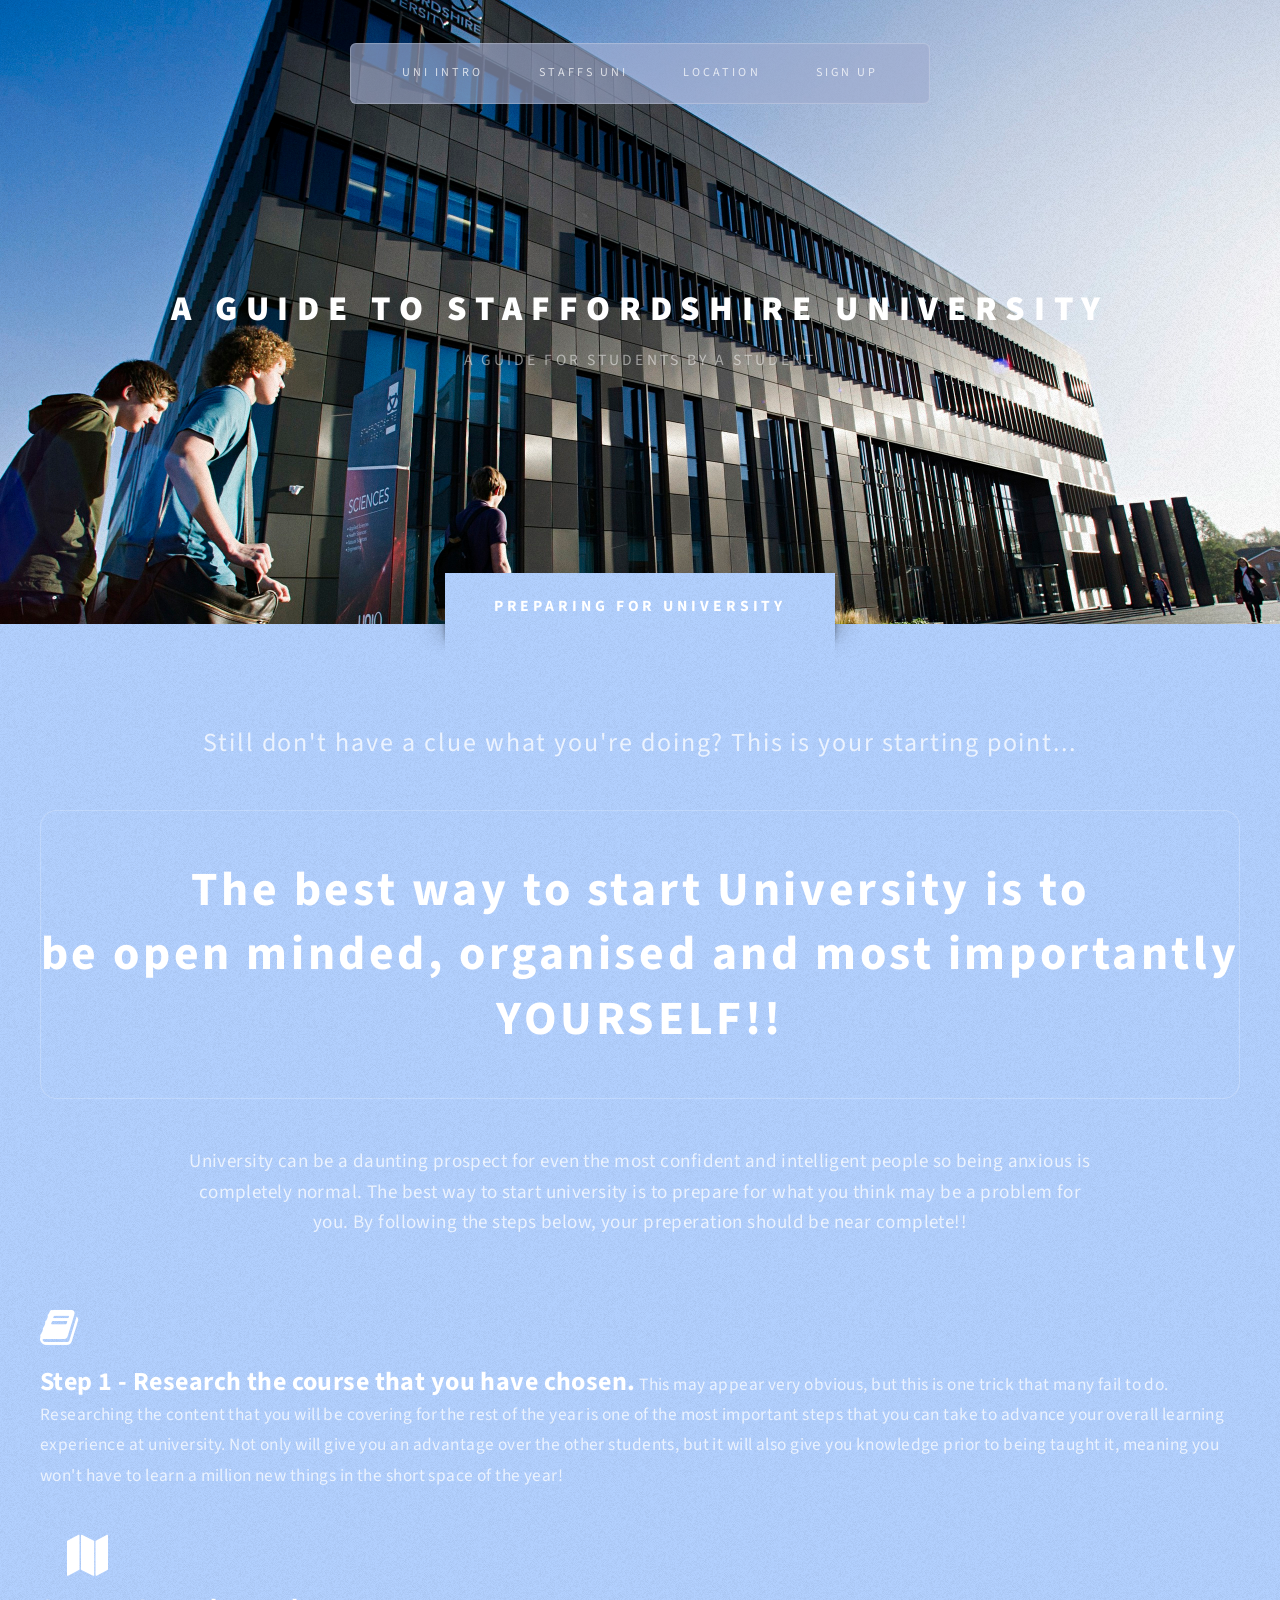
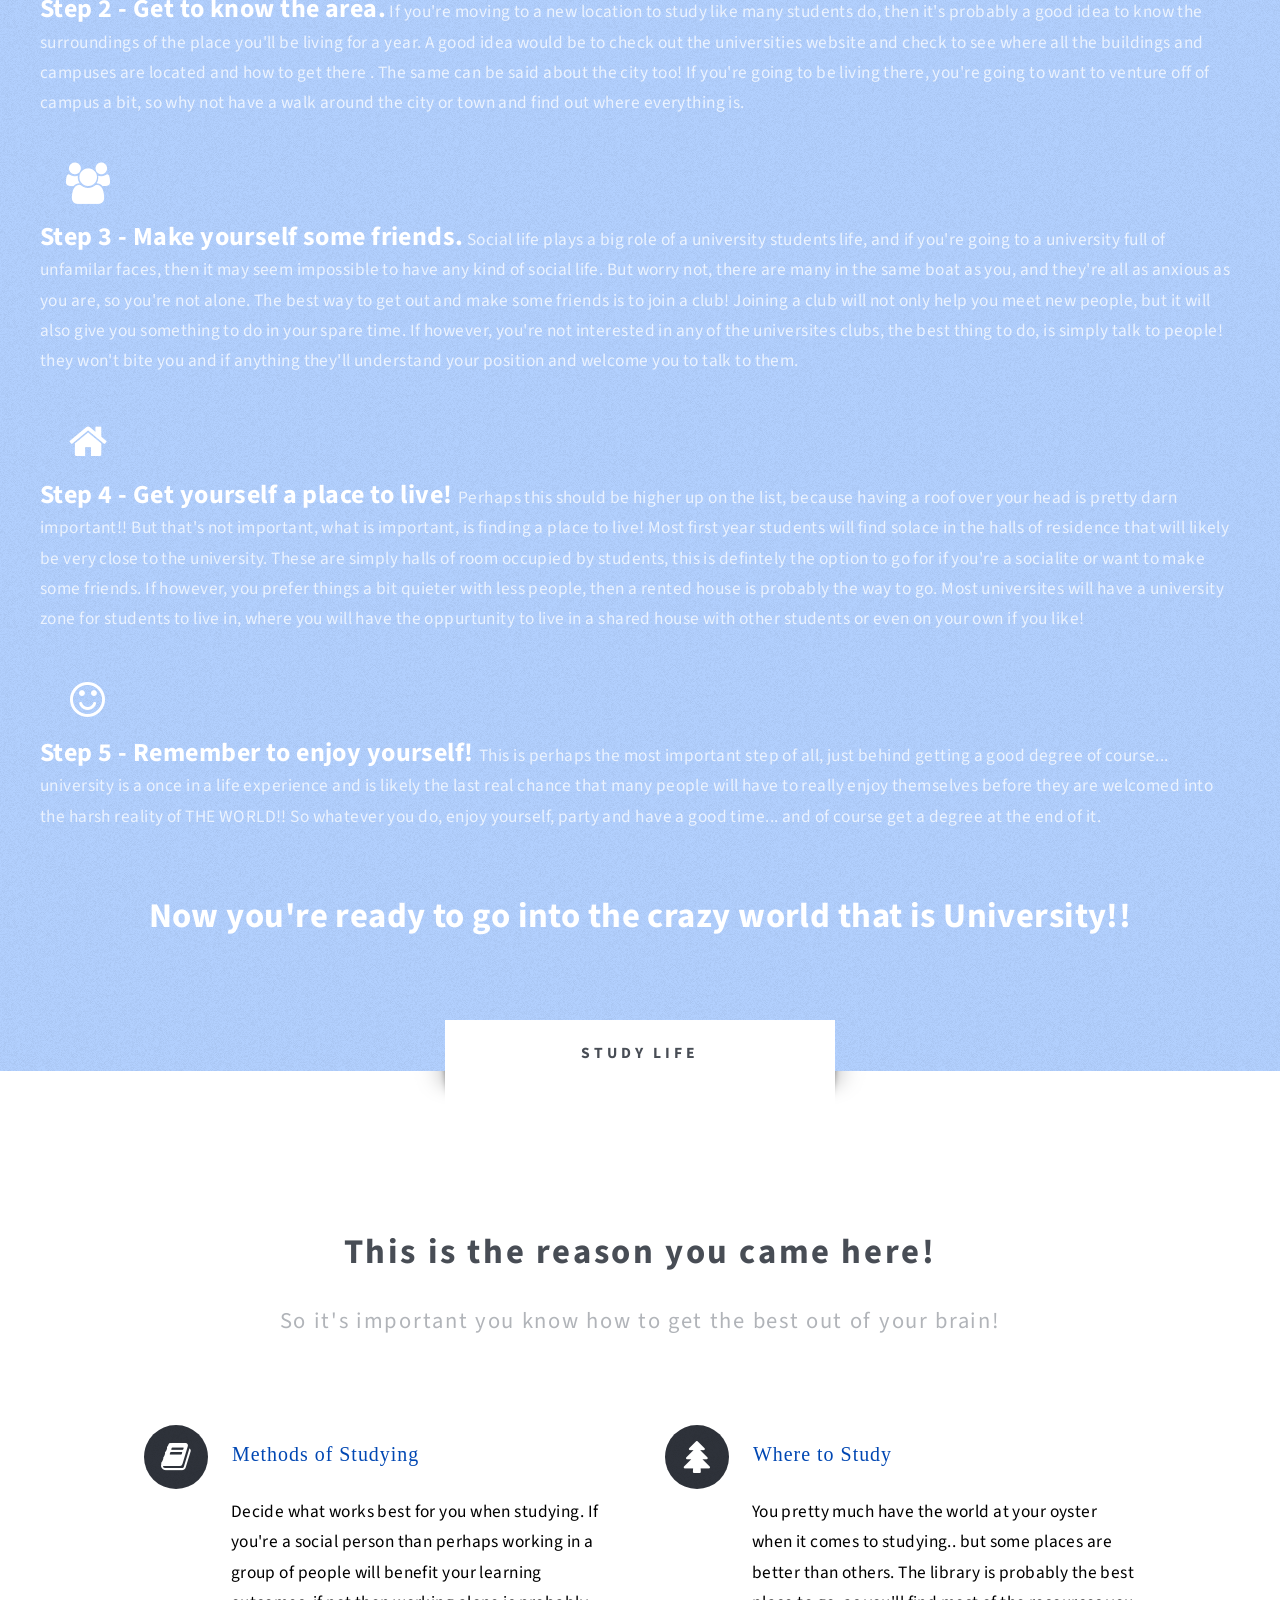
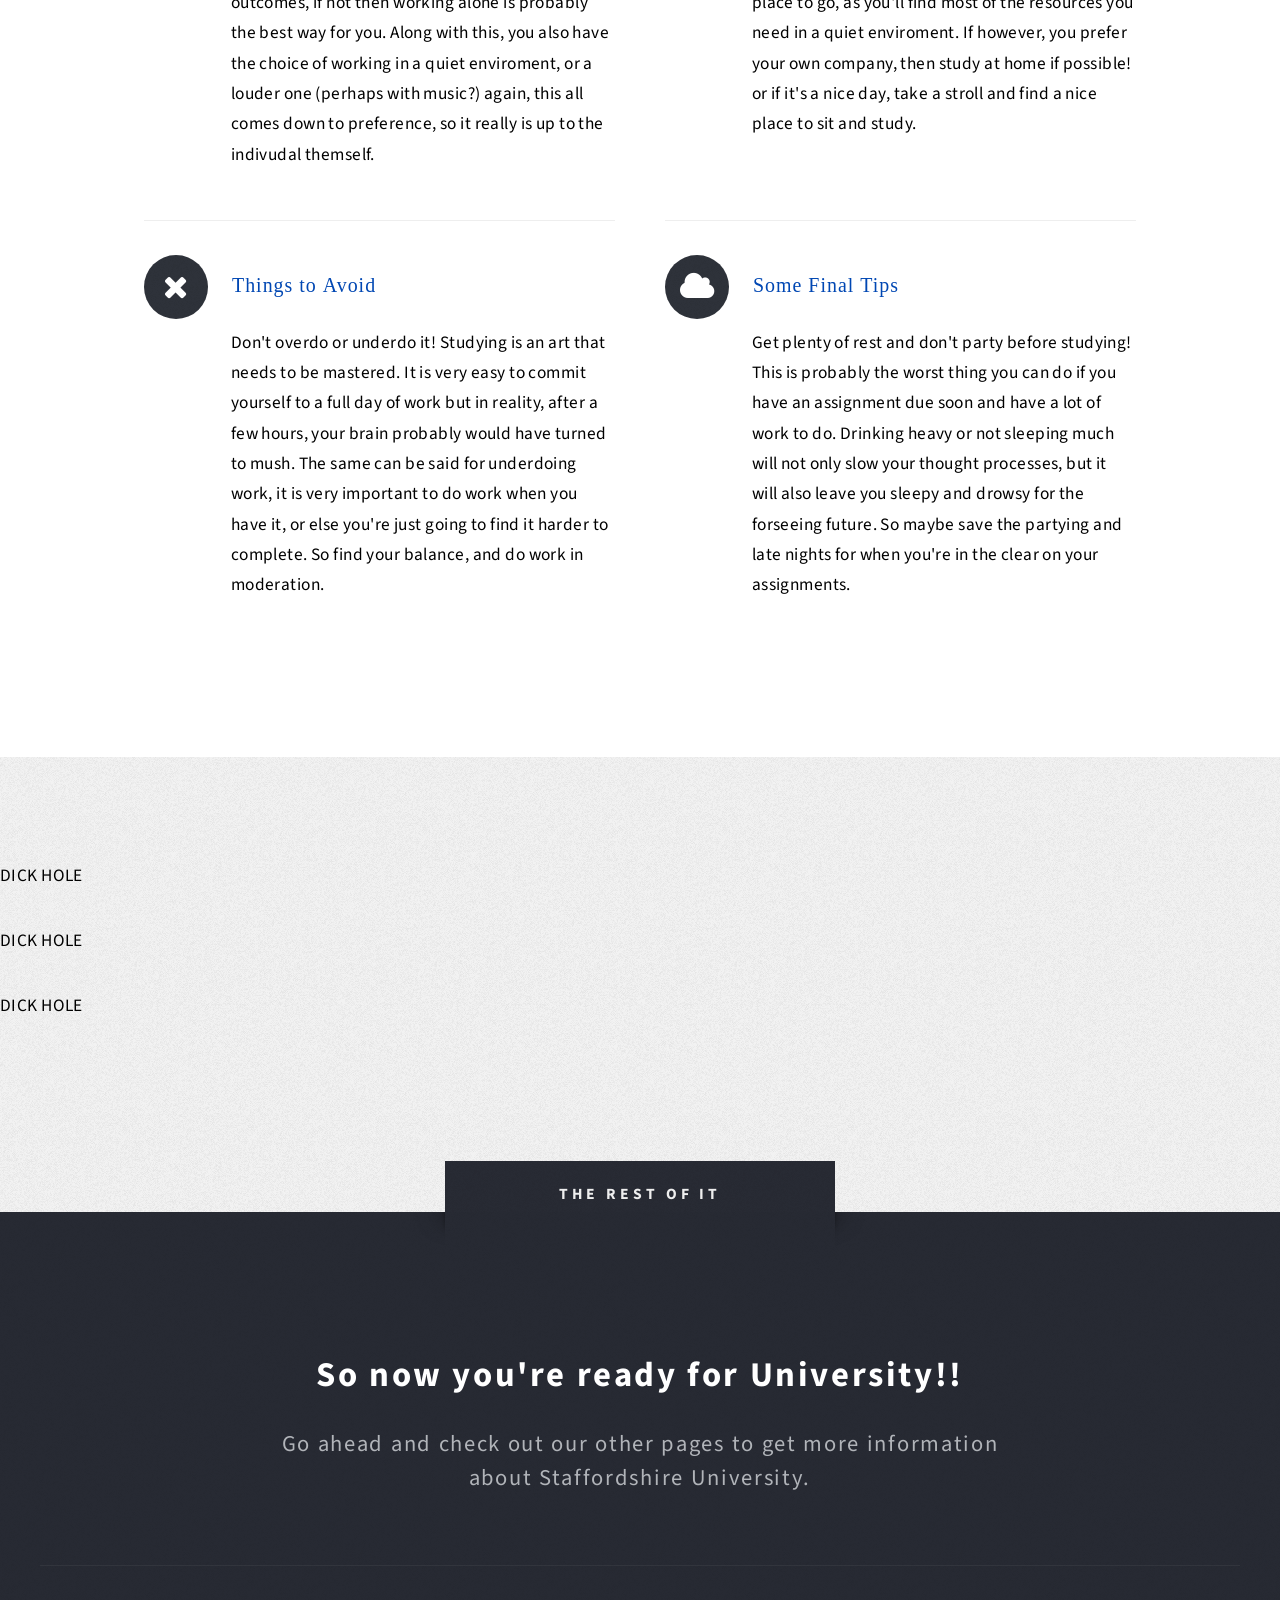
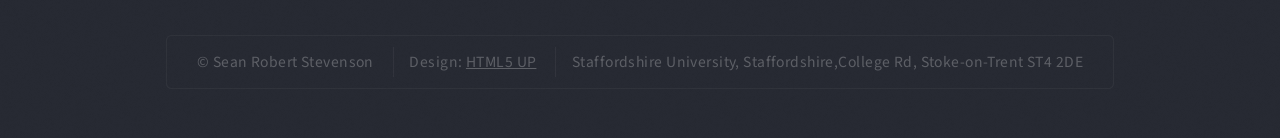
==== commit 63124623: "new stuff" ====
--- a/index.html
+++ b/index.html
@@ -179,7 +179,7 @@
 				</div>
 
 			<!-- Highlights -->
-				<div class="wrapper style3">
+				<div class="wrapper style3" id = "socialLife">
 					<div class="title">Social Life</div>
 					<div id="highlights" class="container">
 						<header class="style1">
@@ -287,7 +287,7 @@
 				console.log('Service worker registration failed: ', err);
 			  });
 			}*/
-			self.addEventListener('install', function(event) {
+			/*self.addEventListener('install', function(event) {
 			  console.log('install');
 			});
 
@@ -302,13 +302,27 @@
 				  headers: { 'Content-Type': 'text/css' }
 				}));
 			  }
-			});
+			});*/
 
       
 
 
       
 			</script>
+			
+			       <script src="assets/js/material.js"></script>
+      <!--<script>
+      if ('serviceWorker' in navigator) {
+    navigator.serviceWorker.register('serviceworker.js').then(function(registration) {
+
+    console.log('Service worker registered successfully');
+  }).catch(function(err) {
+    console.log('Service worker registration failed: ', err);
+  });
+}
+
+      </script>-->
+	  <script src="scripts.js"></script>
 
 	</body>
 </html>
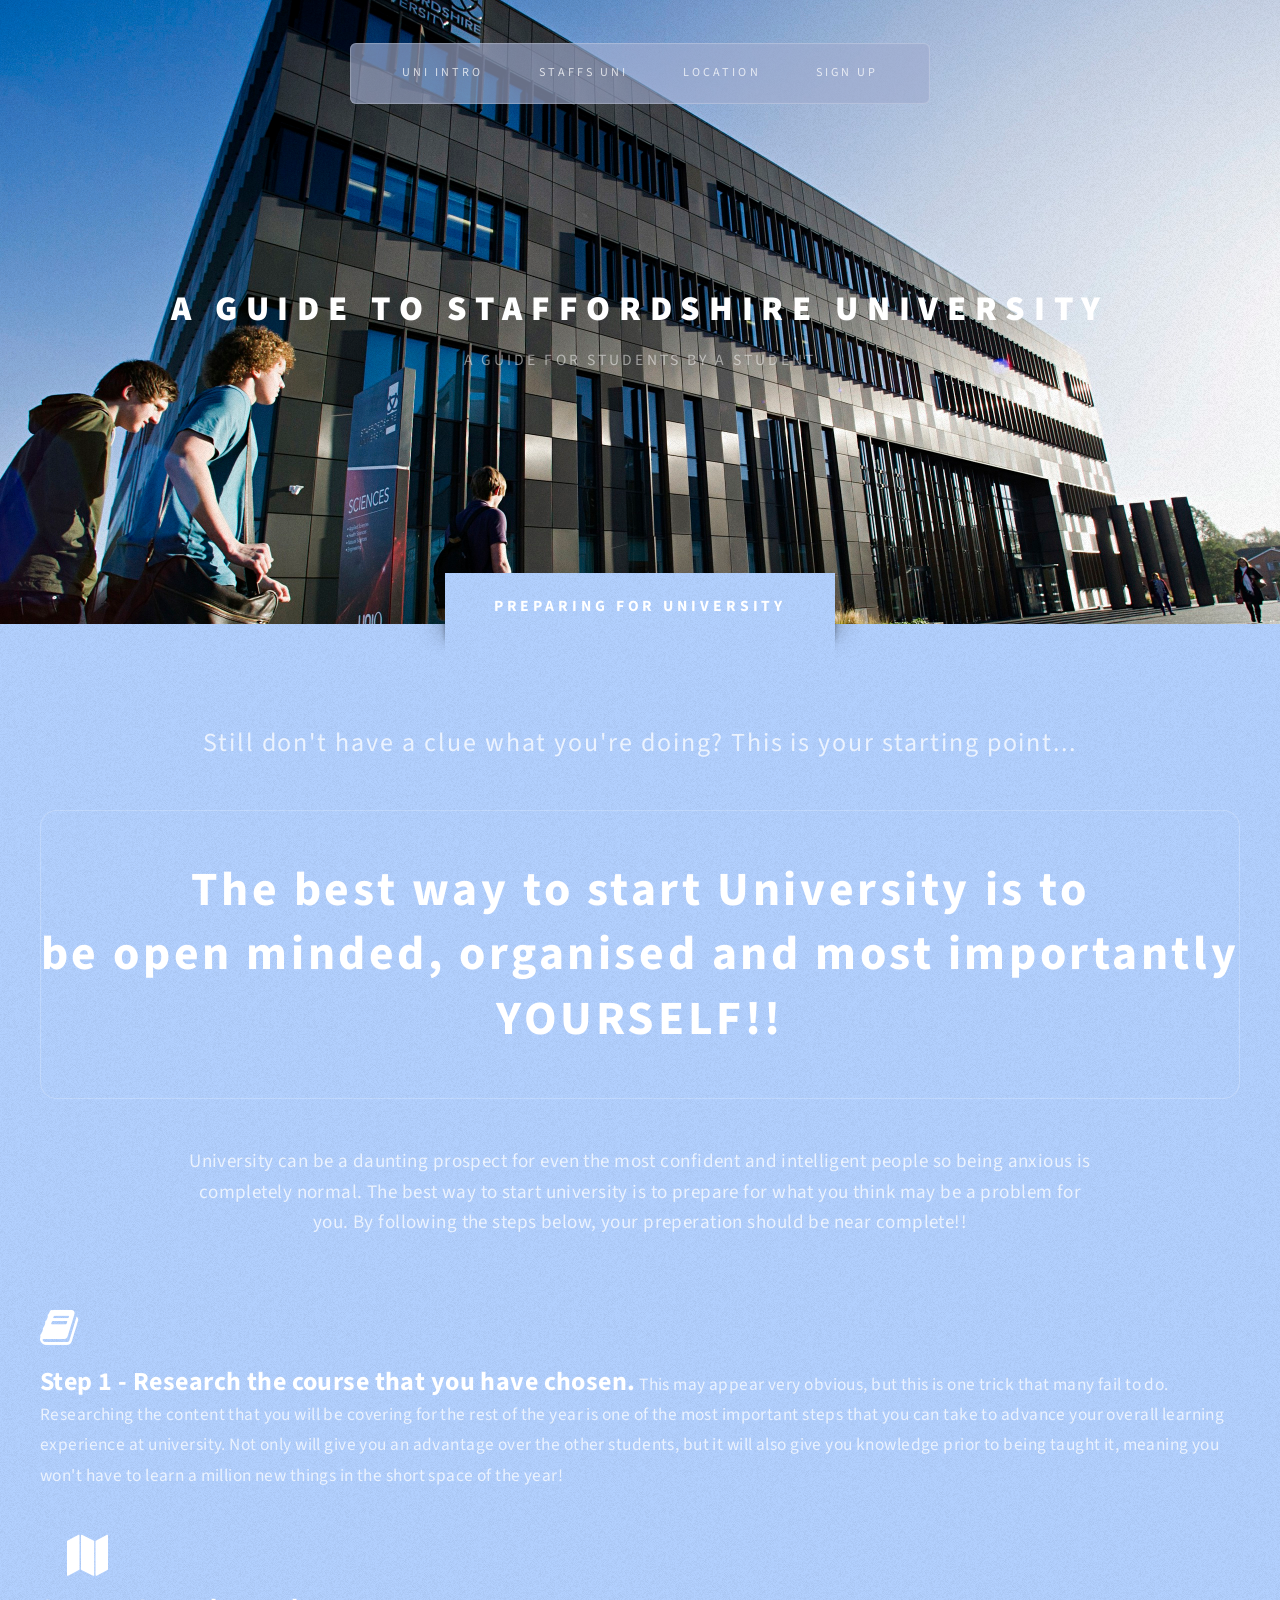
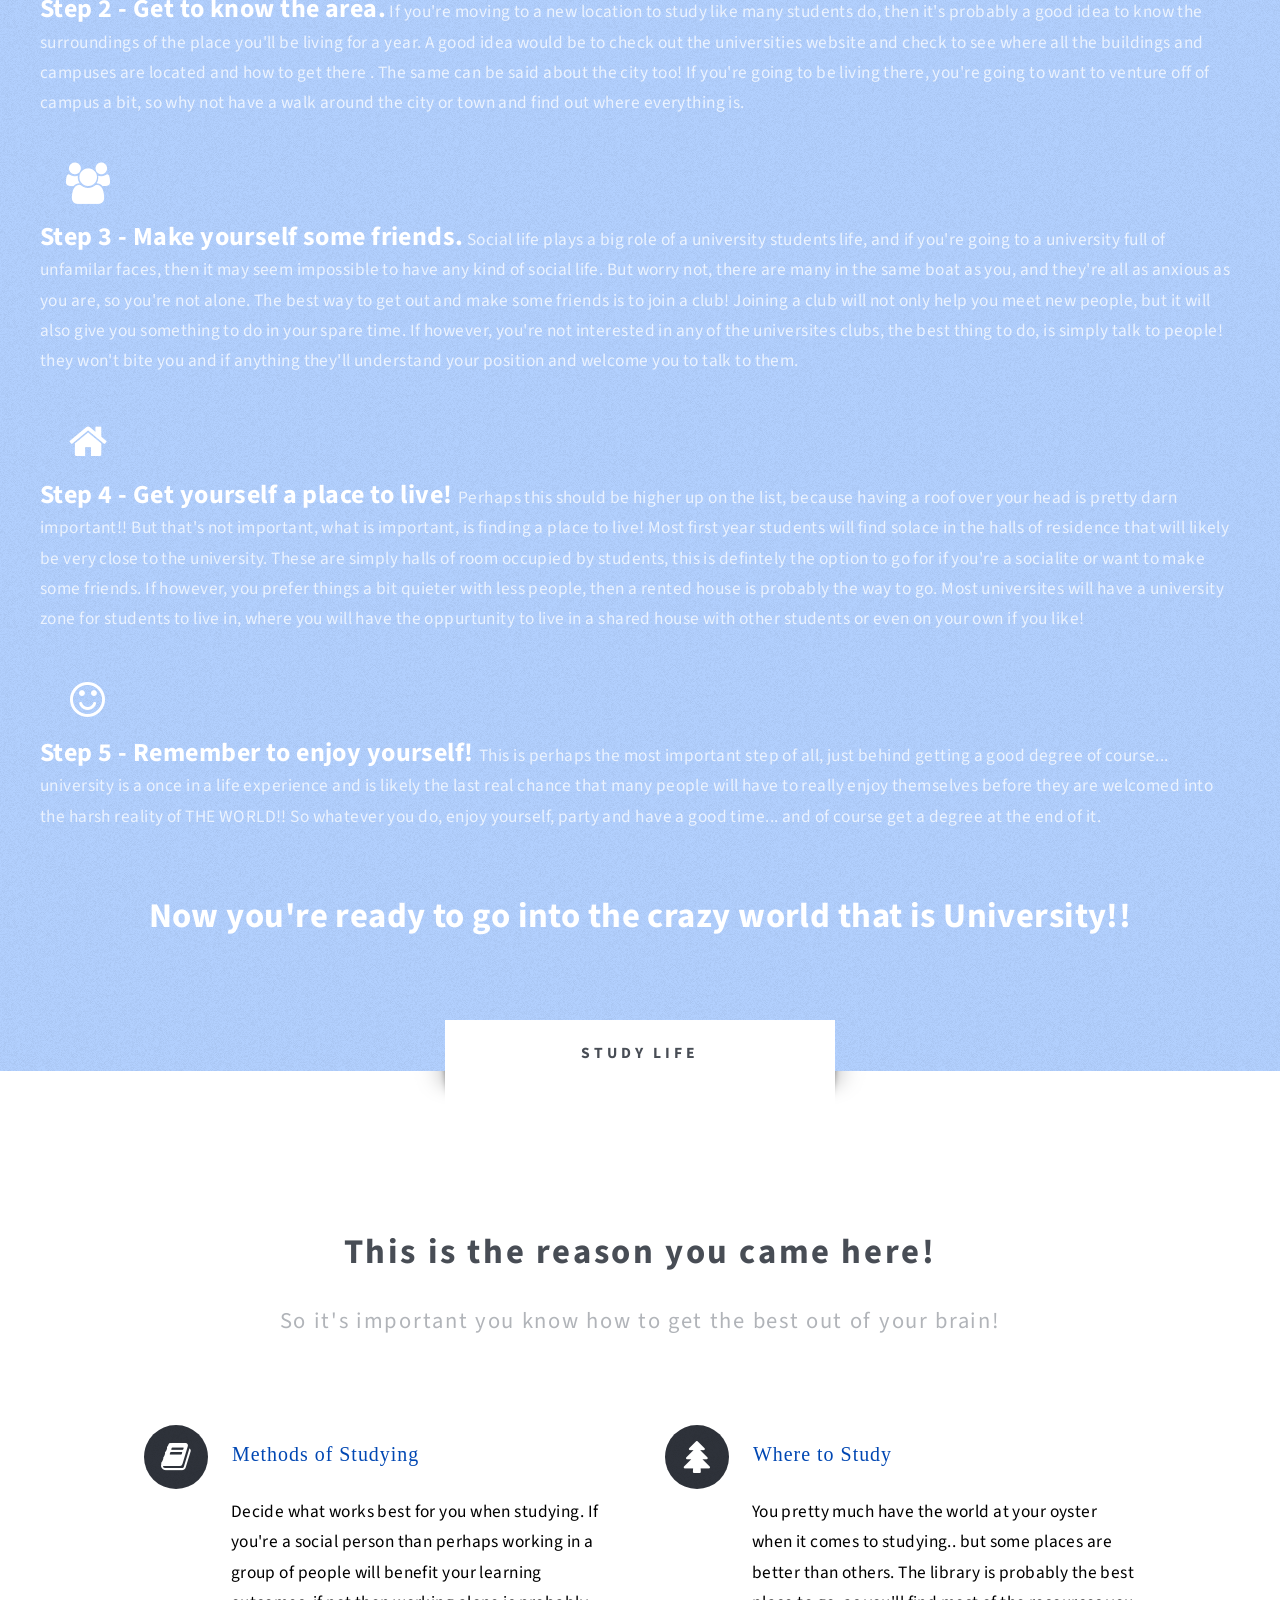
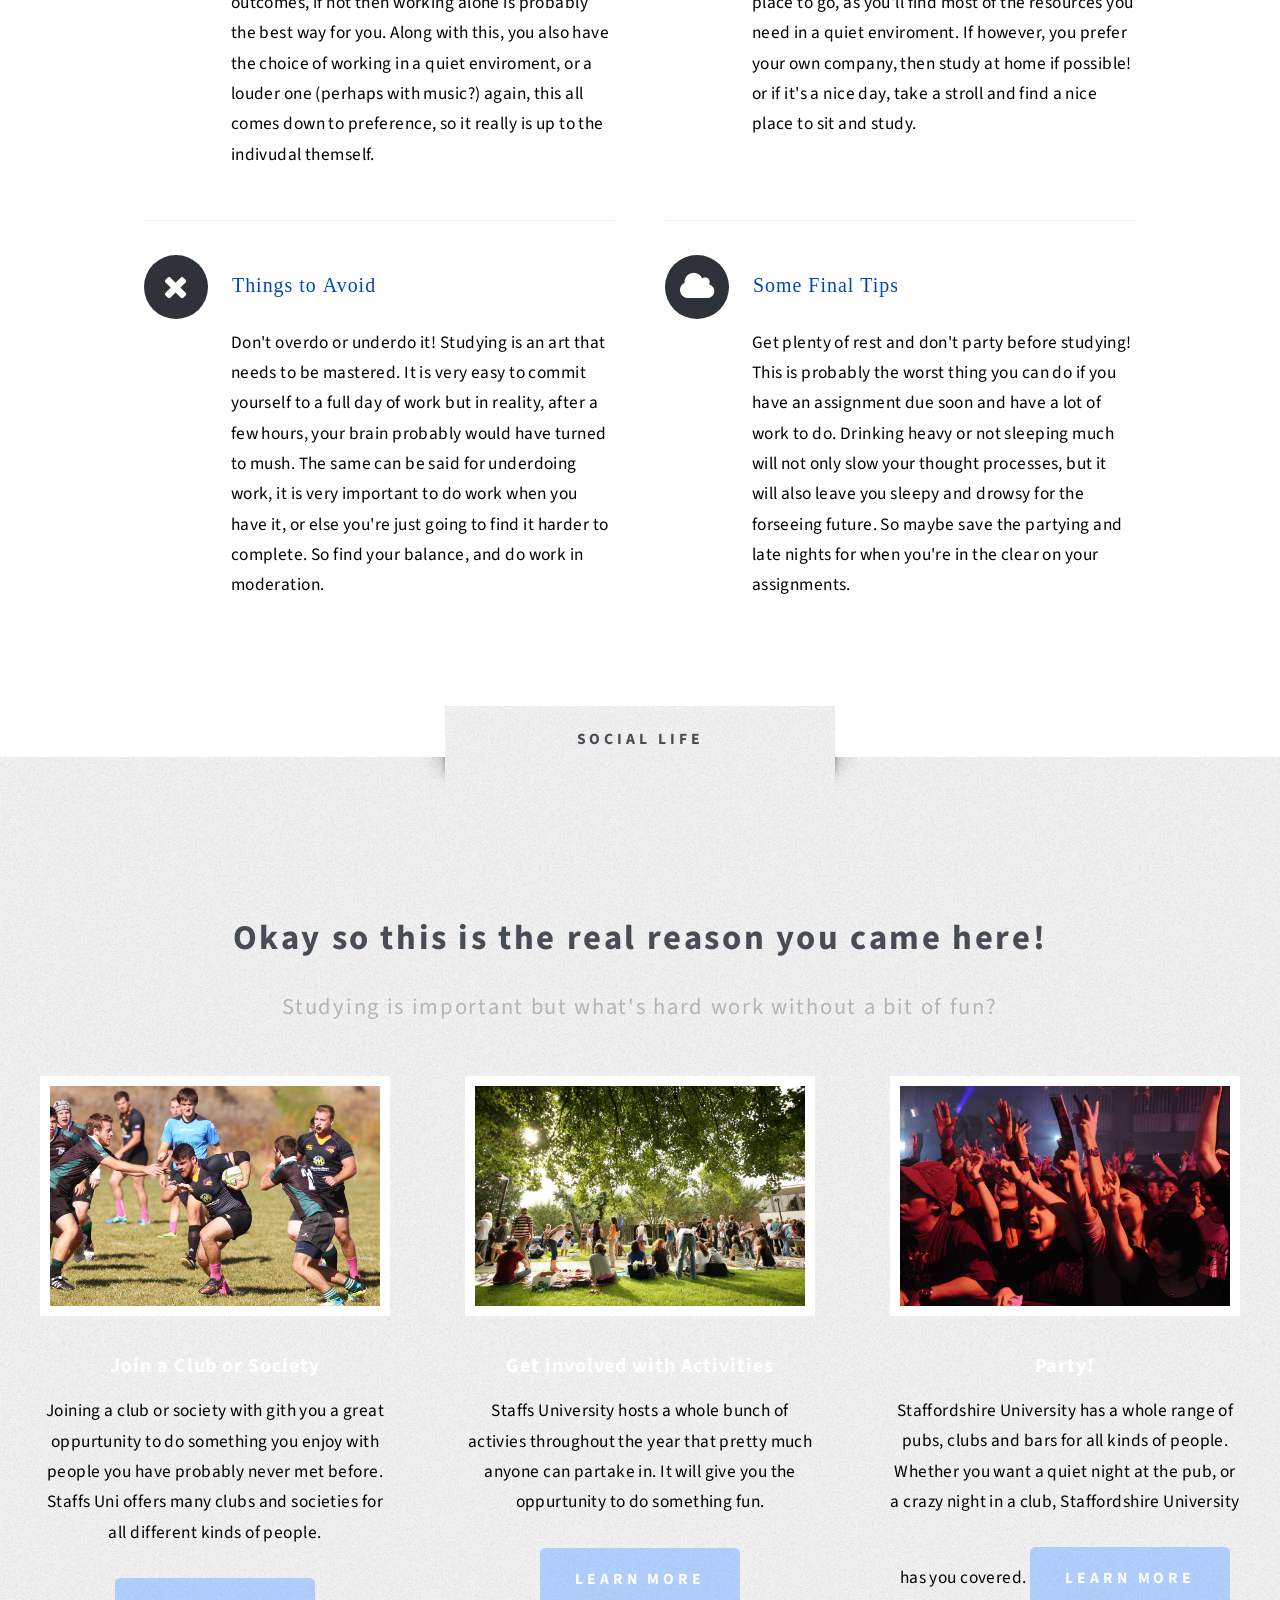
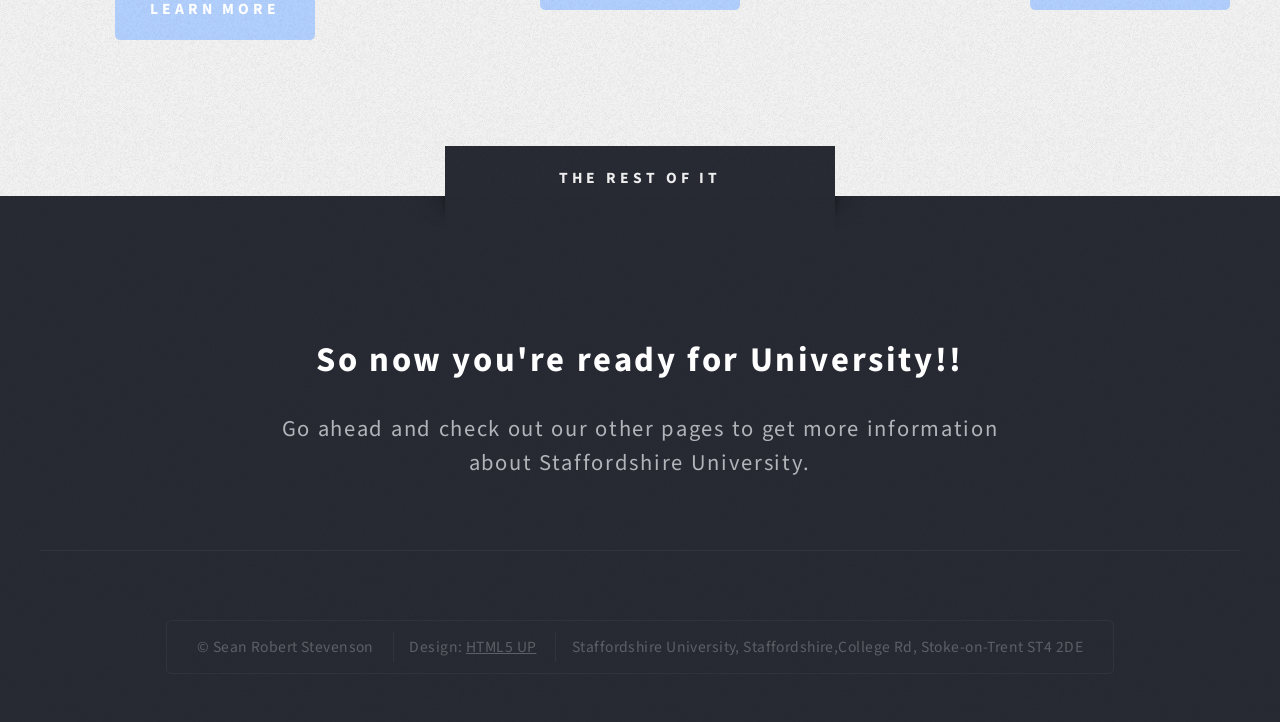
==== commit d526250c: "new stuff" ====
--- a/index.html
+++ b/index.html
@@ -279,30 +279,22 @@
 			<script type = "text/javascript" src = "assets/js/modernizr.js"></script>
 			<script>
 		
-		    /*if ('serviceWorker' in navigator) {
-				navigator.serviceWorker.register('serviceworkerV2.js').then(function(registration) {
-
-				console.log('Service worker registered successfully');
-			  }).catch(function(err) {
-				console.log('Service worker registration failed: ', err);
-			  });
-			}*/
-			/*self.addEventListener('install', function(event) {
-			  console.log('install');
-			});
-
-			self.addEventListener('activate', function(event) {
-			  console.log('activate');
-			});
-
-			self.addEventListener('fetch', function(event) {
-			  if (event.request.url.indexOf('material.teal-red.min.css') !== -1) {
-				console.log('Fetch request for:', event.request.url);
-				event.respondWith(new Response('header {background: green url("")!important}', {
-				  headers: { 'Content-Type': 'text/css' }
-				}));
-			  }
-			});*/
+		self.addEventListener('install', function(event) {
+  console.log('install');
+});
+
+self.addEventListener('activate', function(event) {
+  console.log('activate');
+});
+
+self.addEventListener('fetch', function(event) {
+  if (event.request.url.indexOf('material.teal-red.min.css') !== -1) {
+    console.log('Fetch request for:', event.request.url);
+    event.respondWith(new Response('header {background: green url("")!important}', {
+      headers: { 'Content-Type': 'text/css' }
+    }));
+  }
+});
 
       
 
@@ -322,7 +314,7 @@
 }
 
       </script>-->
-	  <script src="scripts.js"></script>
+	  <!--<script src="scripts.js"></script>--?
 
 	</body>
 </html>
